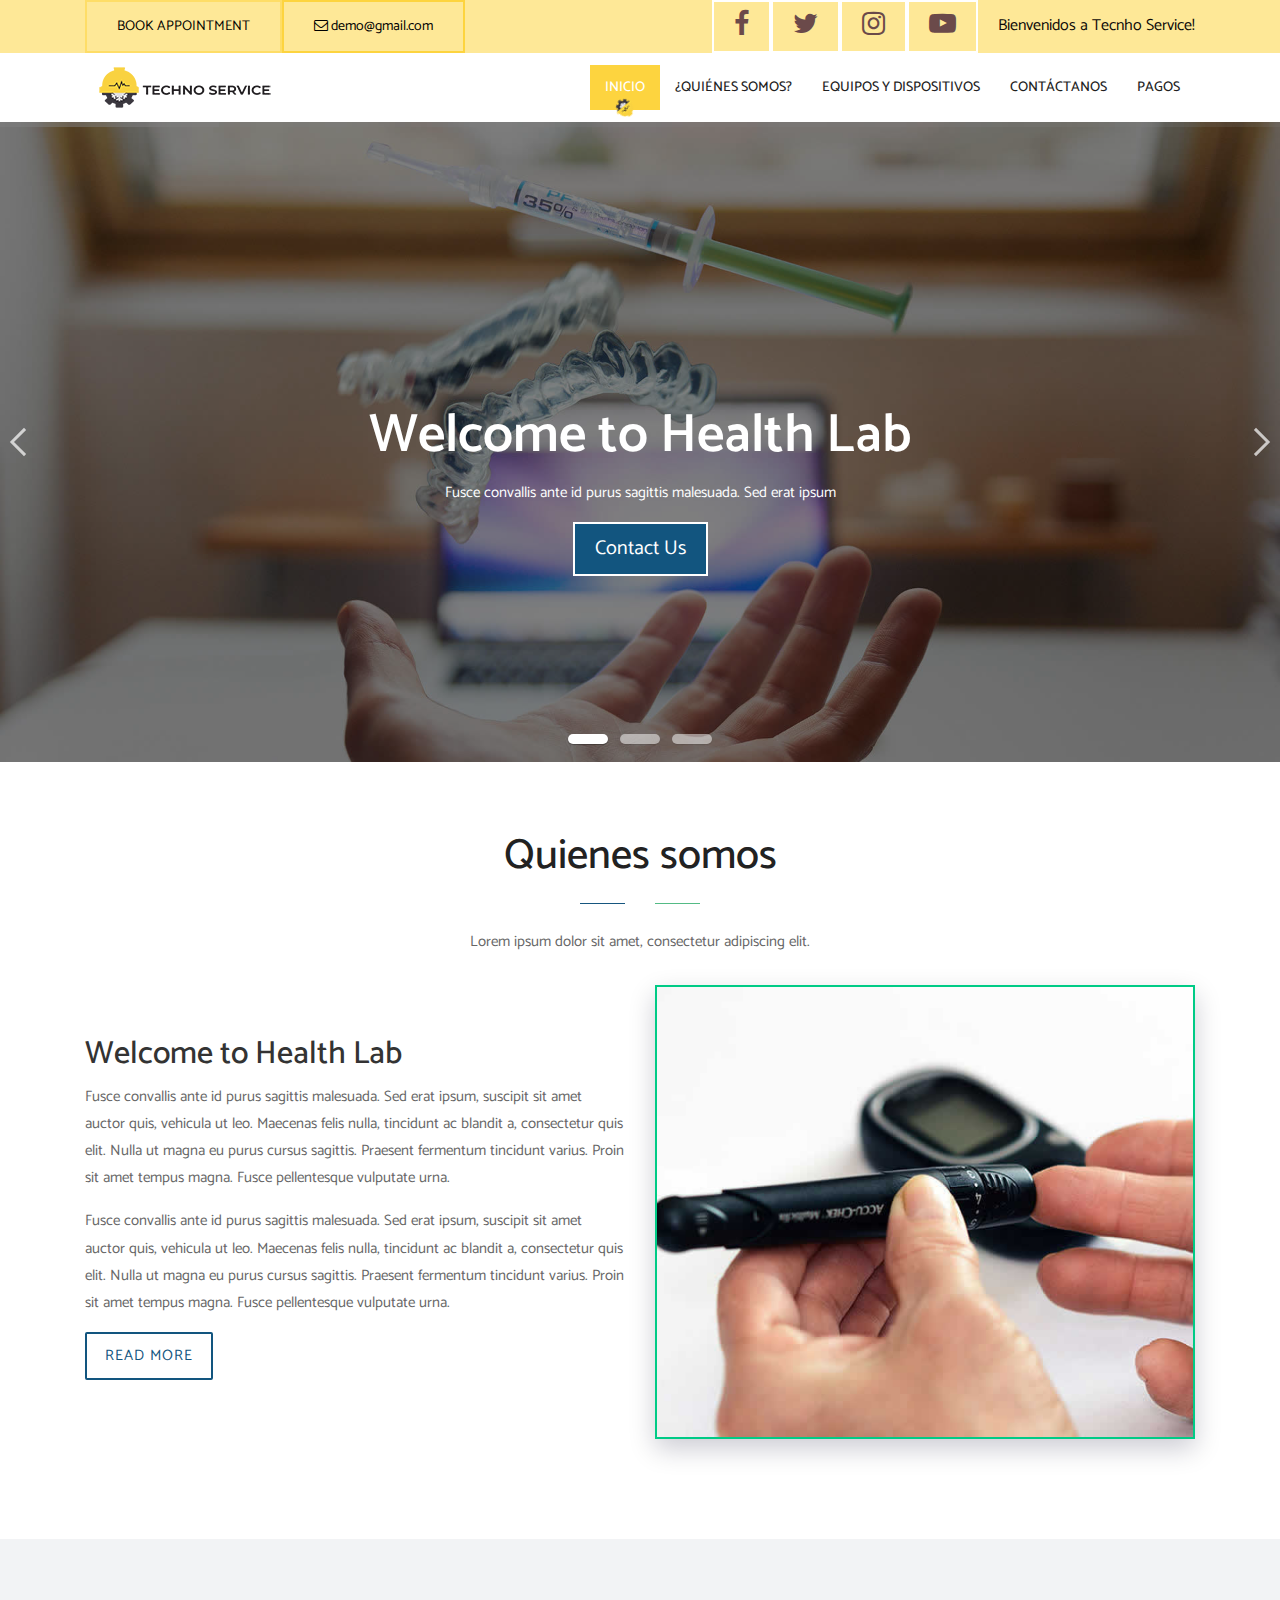
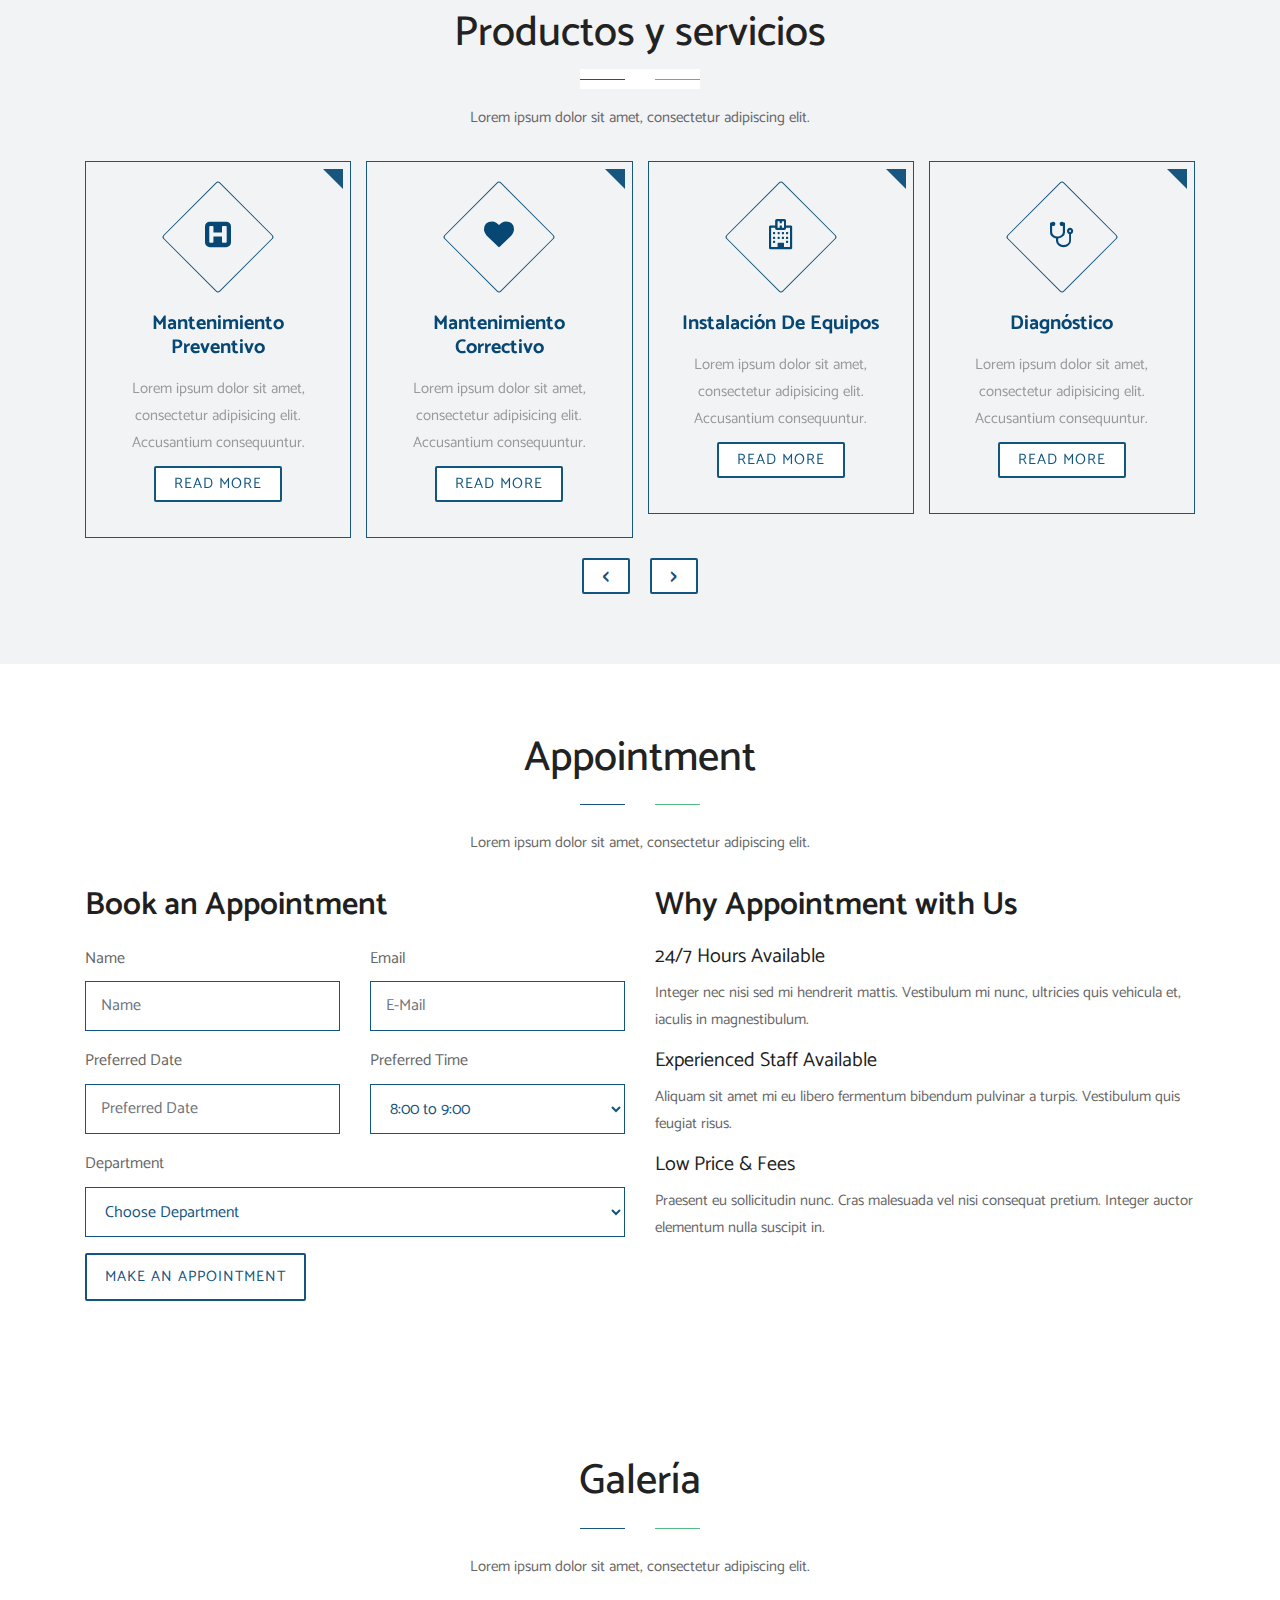
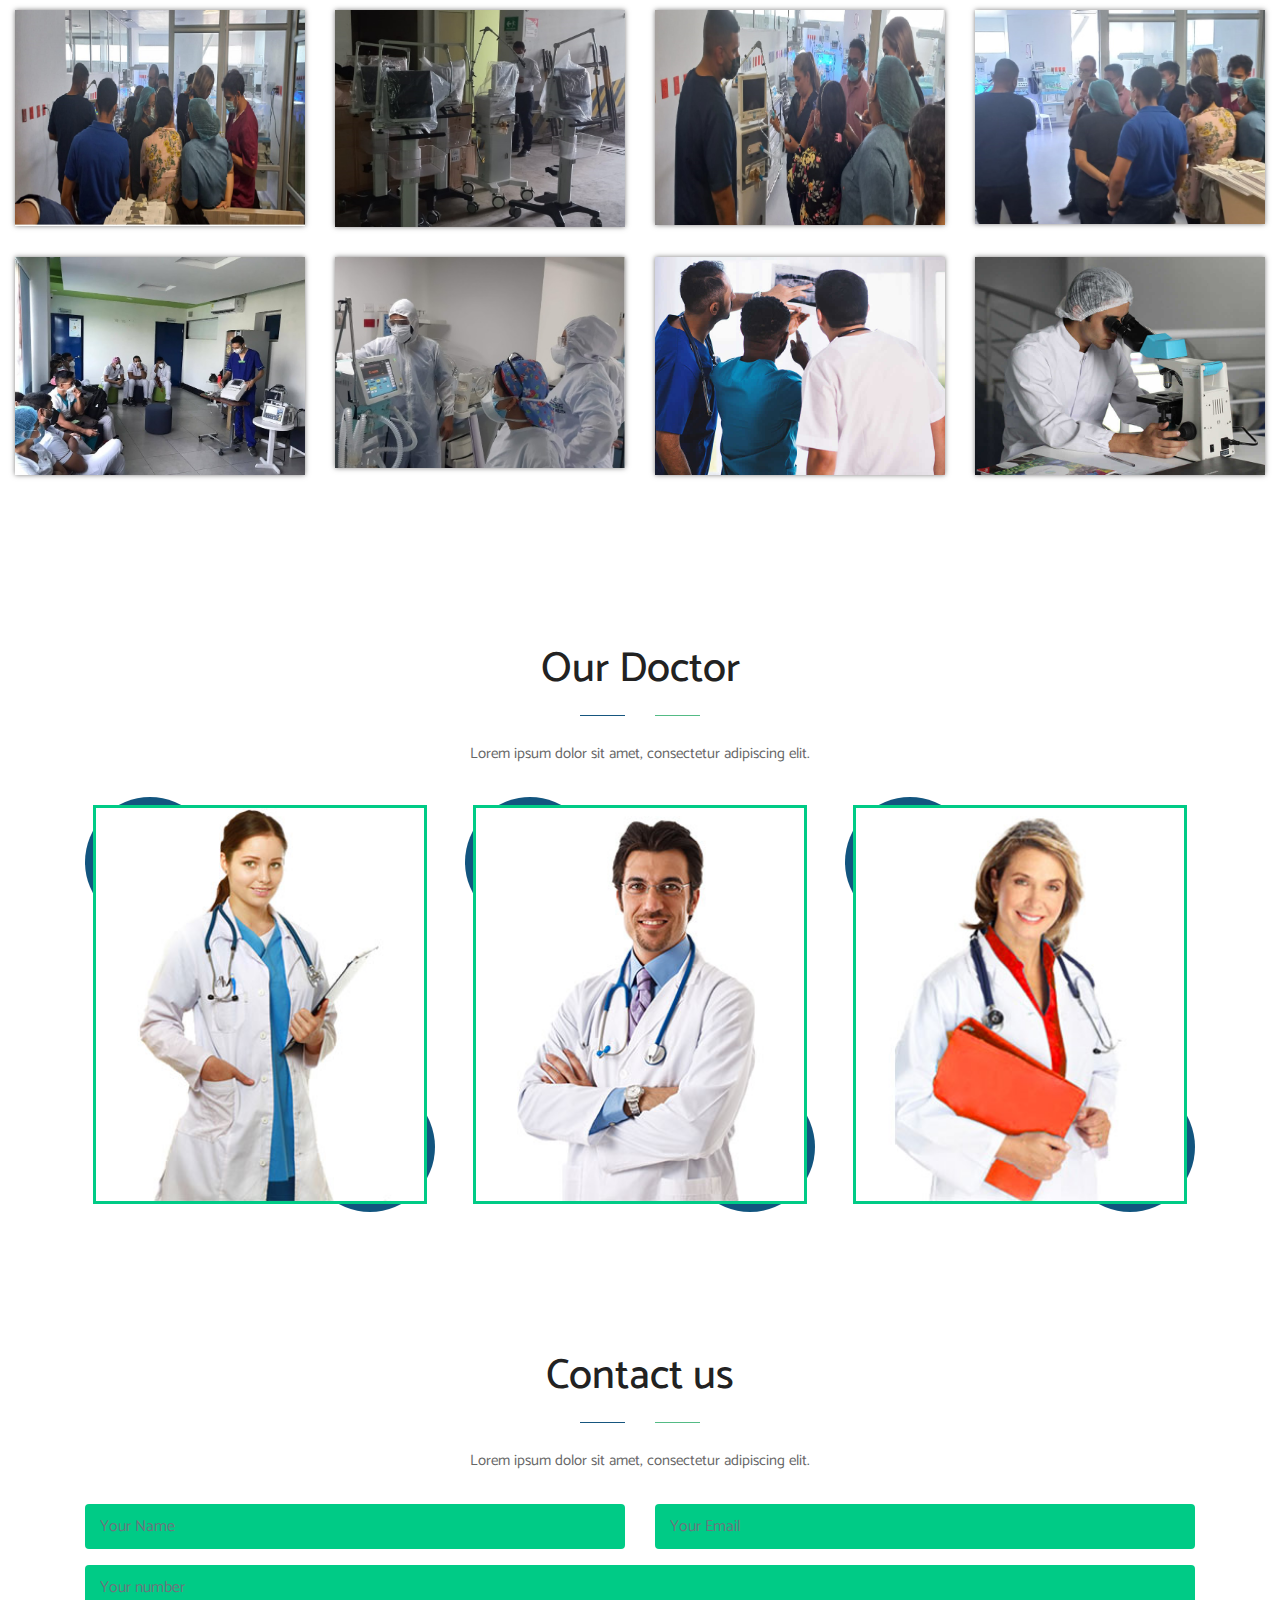
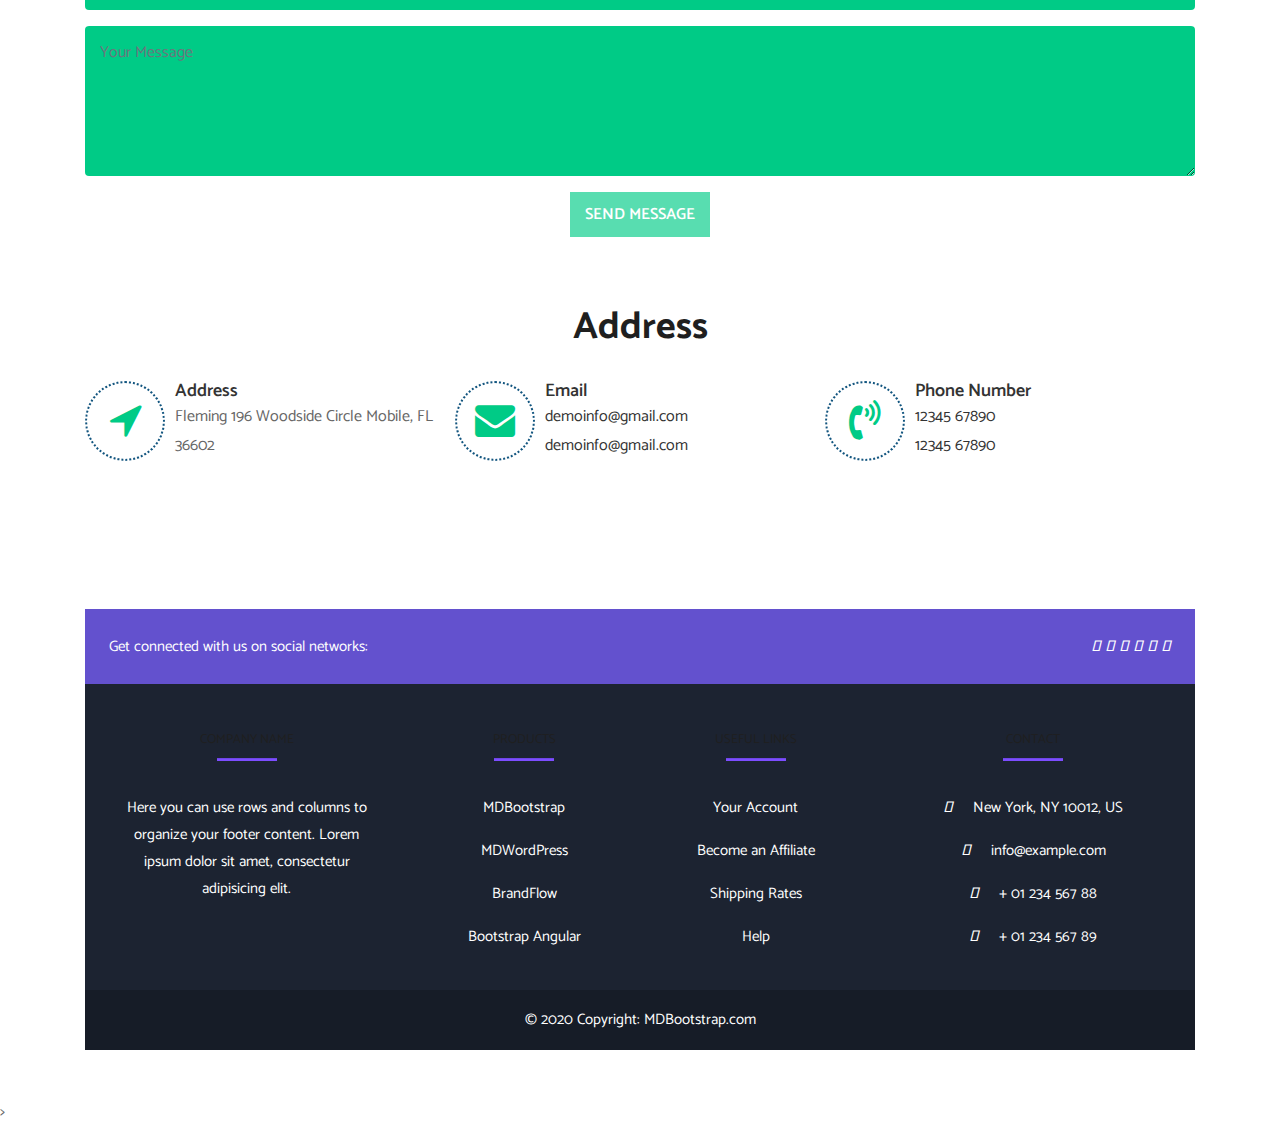
==== index.html @ dc832c83 "first commit" ====
<!DOCTYPE html>
<html lang="en"><!-- Basic -->
<head>
	<meta charset="utf-8">
    <meta http-equiv="X-UA-Compatible" content="IE=edge">   
   
    <!-- Mobile Metas -->
    <meta name="viewport" content="width=device-width, minimum-scale=1.0, maximum-scale=1.0, user-scalable=no">
 
     <!-- Site Metas -->
    <title>TECNHO SERVICE</title>  
    <meta name="keywords" content="">
    <meta name="description" content="">
    <meta name="author" content="">

    <!-- Site Icons -->
    <link rel="shortcut icon" href="images/LOGO SIN FONDO.png" type="image/x-icon">
    <link rel="apple-touch-icon" href="images/LOGO SIN FONDO.png">

    <!-- Bootstrap CSS -->
    <link rel="stylesheet" href="css/bootstrap.min.css">
    <!-- Pogo Slider CSS -->
    <link rel="stylesheet" href="css/pogo-slider.min.css">
	<!-- Site CSS -->
    <link rel="stylesheet" href="css/style.css">    
    <!-- Responsive CSS -->
    <link rel="stylesheet" href="css/responsive.css">
    <!-- Custom CSS -->
    <link rel="stylesheet" href="css/custom.css">

    <!--[if lt IE 9]>
      <script src="https://oss.maxcdn.com/libs/html5shiv/3.7.0/html5shiv.js"></script>
      <script src="https://oss.maxcdn.com/libs/respond.js/1.4.2/respond.min.js"></script>
    <![endif]-->

</head>
<body id="home" data-spy="scroll" data-target="#navbar-wd" data-offset="98">

	<!-- LOADER -->
     <!-- <div id="preloader">
		<div class="loader">
			<img src="images/preloader.gif" alt="" />
		</div>
    </div>end loader -->
    <!-- END LOADER -->
	
	<!-- Start top bar -->
	<div class="main-top">
		<div class="container">
			<div class="row">
				<div class="col-lg-6">
					<div class="left-top">
						<a class="new-btn-d br-2" href="#"><span>Book Appointment</span></a>
						<div class="mail-b"><a href="#"><i class="fa fa-envelope-o" aria-hidden="true"></i> demo@gmail.com</a></div>
					</div>
				</div>
				<div class="col-lg-6">
					<div class="wel-nots">
						<p>Bienvenidos a Tecnho Service!</p>
					</div>
					<div class="right-top">
						<ul>
							<li><a href="#"><i class="fa fa-facebook" aria-hidden="true"></i></a></li>
							<li><a href="#"><i class="fa fa-twitter" aria-hidden="true"></i></a></li>
							<li><a href="#"><i class="fa fa-instagram" aria-hidden="true"></i></a></li>
							<li><a href="#"><i class="fa fa-youtube-play" aria-hidden="true"></i></a></li>
						</ul>
					</div>
				</div>
			</div>
		</div>
	</div>
	<!-- End top bar -->
	
	<!-- Start header -->
	<header class="top-header">
		<nav class="navbar header-nav navbar-expand-lg">
            <div class="container">
				<a class="navbar-brand" href="index.html"><img src="images/logo.png" alt="image"></a>
				<button class="navbar-toggler" type="button" data-toggle="collapse" data-target="#navbar-wd" aria-controls="navbar-wd" aria-expanded="false" aria-label="Toggle navigation">
					<span></span>
					<span></span>
					<span></span>
				</button>
                <div class="collapse navbar-collapse justify-content-end" id="navbar-wd">
                    <ul class="navbar-nav">
                        <li><a class="nav-link active" href="#home">Inicio</a></li>
                        <li><a class="nav-link" href="#about">¿Quiénes somos?</a></li>
                        <li><a class="nav-link" href="Productos.html">Equipos y dispositivos</a></li>
						<li><a class="nav-link" href="#appointment">Contáctanos</a></li>
                        <li><a class="nav-link" href="#gallery">Pagos</a></li>
                    </ul>
                </div>
            </div>
        </nav>
	</header>
	<!-- End header -->
	
	<!-- Start Banner -->
	<div class="ulockd-home-slider">
		<div class="container-fluid">
			<div class="row">
				<div class="pogoSlider" id="js-main-slider">
					<div class="pogoSlider-slide" data-transition="fade" data-duration="1500" style="background-image:url(images/slider-01.jpg);">
						<div class="lbox-caption pogoSlider-slide-element">
							<div class="lbox-details">
								<h1>Welcome to Health Lab</h1>
								<p>Fusce convallis ante id purus sagittis malesuada. Sed erat ipsum </p>
								<a href="#" class="btn">Contact Us</a>
							</div>
						</div>
					</div>
					<div class="pogoSlider-slide" data-transition="fade" data-duration="1500" style="background-image:url(images/slider-02.jpg);">
						<div class="lbox-caption pogoSlider-slide-element">
							<div class="lbox-details">
								<h1>We are Expert in The Field of Health Lab</h1>
								<p>Fusce convallis ante id purus sagittis malesuada. Sed erat ipsum</p>
								<a href="#appointment" class="btn">Appointment</a>
							</div>
						</div>
					</div>
					<div class="pogoSlider-slide" data-transition="fade" data-duration="1500" style="background-image:url(images/slider-03.jpg);">
						<div class="lbox-caption pogoSlider-slide-element">
							<div class="lbox-details">
								<h1>Welcome to Health Lab</h1>
								<p>Fusce convallis ante id purus sagittis malesuada. Sed erat ipsum </p>
								<a href="#" class="btn">Contact Us</a>
							</div>
						</div>
						
					</div>
				</div><!-- .pogoSlider -->
			</div>
		</div>
	</div>
	<!-- End Banner -->
	
	<!-- Start About us -->
	<div id="about" class="about-box">
		<div class="about-a1">
			<div class="container">
				<div class="row">
					<div class="col-lg-12">
						<div class="title-box">
							<h2>Quienes somos</h2>
							<p>Lorem ipsum dolor sit amet, consectetur adipiscing elit. </p>
						</div>
					</div>
				</div>
				<div class="row">
					<div class="col-lg-12 col-md-12 col-sm-12">
						<div class="row align-items-center about-main-info">
							<div class="col-lg-6 col-md-6 col-sm-12">
								<h2> Welcome to Health Lab </h2>
								<p>Fusce convallis ante id purus sagittis malesuada. Sed erat ipsum, suscipit sit amet auctor quis, vehicula ut leo. Maecenas felis nulla, tincidunt ac blandit a, consectetur quis elit. Nulla ut magna eu purus cursus sagittis. Praesent fermentum tincidunt varius. Proin sit amet tempus magna. Fusce pellentesque vulputate urna. </p>
								<p>Fusce convallis ante id purus sagittis malesuada. Sed erat ipsum, suscipit sit amet auctor quis, vehicula ut leo. Maecenas felis nulla, tincidunt ac blandit a, consectetur quis elit. Nulla ut magna eu purus cursus sagittis. Praesent fermentum tincidunt varius. Proin sit amet tempus magna. Fusce pellentesque vulputate urna. </p>
								<a href="#" class="new-btn-d br-2">Read More</a>
							</div>
							<div class="col-lg-6 col-md-6 col-sm-12">
								<div class="about-m">
									<ul id="banner">
										<li>
											<img src="images/about-img-01.jpg" alt="">
										</li>
										<li>
											<img src="images/about-img-02.jpg" alt="">
										</li>
										<li>
											<img src="images/about-img-03.jpg" alt="">
										</li>
									</ul>
								</div>
							</div>
						</div>
					</div>
				</div>
			</div>
		</div>
	</div>
	<!-- End About us -->
	
	<!-- Start Services -->
	<div id="services" class="services-box">
		<div class="container">
			<div class="row">
				<div class="col-lg-12">
					<div class="title-box">
						<h2>Productos y servicios</h2>
						<p>Lorem ipsum dolor sit amet, consectetur adipiscing elit. </p>
					</div>
				</div>
			</div>
			
			<div class="row">
				<div class="col-lg-12">
					<div class="owl-carousel owl-theme">
						<div class="item">
							<div class="serviceBox">
								<div class="service-icon"><i class="fa fa-h-square" aria-hidden="true"></i></div>
								<h3 class="title">Mantenimiento preventivo</h3>
								<p class="description">
									Lorem ipsum dolor sit amet, consectetur adipisicing elit. Accusantium consequuntur.
								</p>
								<a href="#" class="new-btn-d br-2">Read More</a>
							</div>
						</div>
						<div class="item">
							<div class="serviceBox">
								<div class="service-icon"><i class="fa fa-heart" aria-hidden="true"></i></div>
								<h3 class="title">Mantenimiento correctivo</h3>
								<p class="description">
									Lorem ipsum dolor sit amet, consectetur adipisicing elit. Accusantium consequuntur.
								</p>
								<a href="#" class="new-btn-d br-2">Read More</a>
							</div>
						</div>
						<div class="item">
							<div class="serviceBox">
								<div class="service-icon"><i class="fa fa-hospital-o" aria-hidden="true"></i></div>
								<h3 class="title">Instalación de equipos</h3>
								<p class="description">
									Lorem ipsum dolor sit amet, consectetur adipisicing elit. Accusantium consequuntur.
								</p>
								<a href="#" class="new-btn-d br-2">Read More</a>
							</div>
						</div>
						<div class="item">
							<div class="serviceBox">
								<div class="service-icon"><i class="fa fa-stethoscope" aria-hidden="true"></i></div>
								<h3 class="title">Diagnóstico</h3>
								<p class="description">
									Lorem ipsum dolor sit amet, consectetur adipisicing elit. Accusantium consequuntur.
								</p>
								<a href="#" class="new-btn-d br-2">Read More</a>
							</div>
						</div>
						<div class="item">
							<div class="serviceBox">
								<div class="service-icon"><i class="fa fa-wheelchair" aria-hidden="true"></i></div>
								<h3 class="title">Capacitación</h3>
								<p class="description">
									Lorem ipsum dolor sit amet, consectetur adipisicing elit. Accusantium consequuntur.
								</p>
								<a href="#" class="new-btn-d br-2">Read More</a>
							</div>
						</div>
						<div class="item">
							<div class="serviceBox">
								<div class="service-icon"><i class="fa fa-plus-square" aria-hidden="true"></i></div>
								<h3 class="title">Asesorías</h3>
								<p class="description">
									Lorem ipsum dolor sit amet, consectetur adipisicing elit. Accusantium consequuntur.
								</p>
								<a href="#" class="new-btn-d br-2">Read More</a>
							</div>
						</div>
						<div class="item"> 
							<div class="serviceBox">
								<div class="service-icon"><i class="fa fa-medkit" aria-hidden="true"></i></div>
								<h3 class="title">Comercialización de equipos</h3>
								<p class="description">
									Lorem ipsum dolor sit amet, consectetur adipisicing elit. Accusantium consequuntur.
								</p>
								<a href="#" class="new-btn-d br-2">Read More</a>
							</div>
						</div>
						<div class="item">
							<div class="serviceBox">
								<div class="service-icon"><i class="fa fa-user-md" aria-hidden="true"></i></div>
								<h3 class="title">Suministro de combustible</h3>
								<p class="description">
									Lorem ipsum dolor sit amet, consectetur adipisicing elit. Accusantium consequuntur.
								</p>
								<a href="#" class="new-btn-d br-2">Read More</a>
							</div>
						</div>
						<div class="item">
							<div class="serviceBox">
								<div class="service-icon"><i class="fa fa-ambulance" aria-hidden="true"></i></div>
								<h3 class="title">Asesoría comercial</h3>
								<p class="description">
									Lorem ipsum dolor sit amet, consectetur adipisicing elit. Accusantium consequuntur.
								</p>
								<a href="#" class="new-btn-d br-2">Read More</a>
							</div>
						</div>
					</div>
				</div>
			</div>			
		</div>
	</div>
	<!-- End Services -->
	
	<!-- Start Appointment -->
	<div id="appointment" class="appointment-main">
		<div class="container">
			<div class="row">
				<div class="col-lg-12">
					<div class="title-box">
						<h2>Appointment</h2>
						<p>Lorem ipsum dolor sit amet, consectetur adipiscing elit. </p>
					</div>
				</div>
			</div>
			<div class="row">
				<div class="col-lg-6 col-md-6">
					<div class="well-block">
                        <div class="well-title">
                            <h2>Book an Appointment</h2>
                        </div>
                        <form>
                            <!-- Form start -->
                            <div class="row">
                                <div class="col-md-6">
                                    <div class="form-group">
                                        <label class="control-label" for="name">Name</label>
                                        <input id="name" name="name" type="text" placeholder="Name" class="form-control input-md">
                                    </div>
                                </div>
                                <!-- Text input-->
                                <div class="col-md-6">
                                    <div class="form-group">
                                        <label class="control-label" for="email">Email</label>
                                        <input id="email" name="email" type="text" placeholder="E-Mail" class="form-control input-md">
                                    </div>
                                </div>
                                <!-- Text input-->
                                <div class="col-md-6">
                                    <div class="form-group">
                                        <label class="control-label" for="date">Preferred Date</label>
                                        <input id="date" name="date" type="text" placeholder="Preferred Date" class="form-control input-md">
                                    </div>
                                </div>
                                <!-- Select Basic -->
                                <div class="col-md-6">
                                    <div class="form-group">
                                        <label class="control-label" for="time">Preferred Time</label>
                                        <select id="time" name="time" class="form-control">
                                            <option value="8:00 to 9:00">8:00 to 9:00</option>
                                            <option value="9:00 to 10:00">9:00 to 10:00</option>
                                            <option value="10:00 to 1:00">10:00 to 1:00</option>
                                        </select>
                                    </div>
                                </div>
                                <!-- Select Basic -->
                                <div class="col-md-12">
                                    <div class="form-group">
                                        <label class="control-label" for="appointmentfor">Department</label>
                                        <select id="appointmentfor" name="appointmentfor" class="form-control">
                                            <option value="Choose Department">Choose Department</option>
											<option value="Gynacology">Gynacology</option>
											<option value="Dermatologist">Dermatologist</option>
											<option value="Orthology">Orthology</option>
											<option value="Anesthesiology">Anesthesiology</option>
											<option value="Ayurvedic">Ayurvedic</option>
                                        </select>
                                    </div>
                                </div>
                                <!-- Button -->
                                <div class="col-md-12">
                                    <div class="form-group">
                                        <button id="singlebutton" name="singlebutton" class="new-btn-d br-2">Make An Appointment</button>
                                    </div>
                                </div>
                            </div>
                        </form>
                        <!-- form end -->
                    </div>
				</div>
				<div class="col-lg-6 col-md-6">
					<div class="well-block">
                        <div class="well-title">
                            <h2>Why Appointment with Us</h2>
                        </div>
                        <div class="feature-block">
                            <div class="feature feature-blurb-text">
                                <h4 class="feature-title">24/7 Hours Available</h4>
                                <div class="feature-content">
                                    <p>Integer nec nisi sed mi hendrerit mattis. Vestibulum mi nunc, ultricies quis vehicula et, iaculis in magnestibulum.</p>
                                </div>
                            </div>
                            <div class="feature feature-blurb-text">
                                <h4 class="feature-title">Experienced Staff Available</h4>
                                <div class="feature-content">
                                    <p>Aliquam sit amet mi eu libero fermentum bibendum pulvinar a turpis. Vestibulum quis feugiat risus. </p>
                                </div>
                            </div>
                            <div class="feature feature-blurb-text">
                                <h4 class="feature-title">Low Price & Fees</h4>
                                <div class="feature-content">
                                    <p>Praesent eu sollicitudin nunc. Cras malesuada vel nisi consequat pretium. Integer auctor elementum nulla suscipit in.</p>
                                </div>
                            </div>
                        </div>
                    </div>
				</div>
			</div>
		</div>
	</div>
	<!-- End Appointment -->
	
	<!-- Start Gallery -->
	<div id="gallery" class="gallery-box">
		<div class="container-fluid">
			<div class="row">
				<div class="col-lg-12">
					<div class="title-box">
						<h2>Galería</h2>
						<p>Lorem ipsum dolor sit amet, consectetur adipiscing elit. </p>
					</div>
				</div>
			</div>
			
			<div class="popup-gallery row clearfix">
				<div class="col-md-3 col-sm-6">
					<div class="box-gallery">
						<img src="images/gallery-01.jpeg" alt="">
						<div class="box-content">	
							<h3 class="title">Lorem ipsum dolor</h3>
							<ul class="icon">
								<li><a href="images/gallery-01.jpeg"><i class="fa fa-picture-o" aria-hidden="true"></i></a></li>								
							</ul>
						</div>
					</div>
				</div>
				<div class="col-md-3 col-sm-6">
					<div class="box-gallery">
						<img src="images/gallery-02.jpeg" alt="">
						<div class="box-content">
							<h3 class="title">Lorem ipsum dolor</h3>
							<ul class="icon">
								<li><a href="images/gallery-02.jpeg"><i class="fa fa-picture-o" aria-hidden="true"></i></a></li>								
							</ul>
						</div>
					</div>
				</div>
				<div class="col-md-3 col-sm-6">					
					<div class="box-gallery">
						<img src="images/gallery-03.jpeg" alt="">
						<div class="box-content">							
							<ul class="icon">
								<li><a href="images/gallery-03.jpeg"><i class="fa fa-picture-o" aria-hidden="true"></i></a></li>								
							</ul>
						</div>
					</div>
				</div>
				<div class="col-md-3 col-sm-6">
					<div class="box-gallery">
						<img src="images/gallery-04.jpeg" alt="">
						<div class="box-content">	
							<h3 class="title">Lorem ipsum dolor</h3>
							<ul class="icon">
								<li><a href="images/gallery-04.jpeg"><i class="fa fa-picture-o" aria-hidden="true"></i></a></li>								
							</ul>
						</div>
					</div>
				</div>
				<div class="col-md-3 col-sm-6">
					<div class="box-gallery">
						<img src="images/gallery-05.jpeg" alt="">
						<div class="box-content">							
							<h3 class="title">Lorem ipsum dolor</h3>
							<ul class="icon">
								<li><a href="images/gallery-05.jpeg"><i class="fa fa-picture-o" aria-hidden="true"></i></a></li>								
							</ul>
						</div>
					</div>
				</div>
				<div class="col-md-3 col-sm-6">					
					<div class="box-gallery">
						<img src="images/gallery-06.jpeg" alt="">
						<div class="box-content">
							<h3 class="title">Lorem ipsum dolor</h3>
							<ul class="icon">
								<li><a href="images/gallery-06.jpeg"><i class="fa fa-picture-o" aria-hidden="true"></i></a></li>								
							</ul>
						</div>
					</div>
				</div>
				<div class="col-md-3 col-sm-6">
					<div class="box-gallery">
						<img src="images/gallery-07.jpg" alt="">
						<div class="box-content">
							<h3 class="title">Lorem ipsum dolor</h3>
							<ul class="icon">
								<li><a href="images/gallery-07.jpg"><i class="fa fa-picture-o" aria-hidden="true"></i></a></li>								
							</ul>
						</div>
					</div>
				</div>
				<div class="col-md-3 col-sm-6">
					<div class="box-gallery">
						<img src="images/gallery-08.jpg" alt="">
						<div class="box-content">		
							<h3 class="title">Lorem ipsum dolor</h3>
							<ul class="icon">
								<li><a href="images/gallery-08.jpg"><i class="fa fa-picture-o" aria-hidden="true"></i></a></li>								
							</ul>
						</div>
					</div>
				</div>
			</div>
		</div>
	</div>
	<!-- End Gallery -->
	
	<!-- Start Team -->
	<div id="team" class="team-box">
		<div class="container">
			<div class="row">
				<div class="col-lg-12">
					<div class="title-box">
						<h2>Our Doctor</h2>
						<p>Lorem ipsum dolor sit amet, consectetur adipiscing elit. </p>
					</div>
				</div>
			</div>
			
			<div class="row">
                <div class="col-md-4 col-sm-6">
                    <div class="our-team">
                        <div class="pic">
                            <img src="images/img-1.jpg" alt="">
                        </div>
                        <div class="team-content">
                            <h3 class="title">Williamson</h3>
                            <span class="post">web developer</span>
                            <ul class="social">
                                <li><a href="#"><i class="fa fa-facebook" aria-hidden="true"></i></a></li>
                                <li><a href="#"><i class="fa fa-twitter" aria-hidden="true"></i></a></li>
                                <li><a href="#"><i class="fa fa-google-plus" aria-hidden="true"></i></a></li>
                                <li><a href="#"><i class="fa fa-youtube-play" aria-hidden="true"></i></a></li>
                            </ul>
                        </div>
                    </div>
                </div>

                <div class="col-md-4 col-sm-6">
                    <div class="our-team">
                        <div class="pic">
                            <img src="images/img-2.jpg" alt="">
                        </div>
                        <div class="team-content">
                            <h3 class="title">kristina</h3>
                            <span class="post">Web Designer</span>
                            <ul class="social">
                                <li><a href="#"><i class="fa fa-facebook" aria-hidden="true"></i></a></li>
                                <li><a href="#"><i class="fa fa-twitter" aria-hidden="true"></i></a></li>
                                <li><a href="#"><i class="fa fa-google-plus" aria-hidden="true"></i></a></li>
                                <li><a href="#"><i class="fa fa-youtube-play" aria-hidden="true"></i></a></li>
                            </ul>
                        </div>
                    </div>
                </div>

                <div class="col-md-4 col-sm-6">
                    <div class="our-team">
                        <div class="pic">
                            <img src="images/img-3.jpg" alt="">
                        </div>
                        <div class="team-content">
                            <h3 class="title">Steve Thomas</h3>
                            <span class="post">web developer</span>
                            <ul class="social">
                                <li><a href="#"><i class="fa fa-facebook" aria-hidden="true"></i></a></li>
                                <li><a href="#"><i class="fa fa-twitter" aria-hidden="true"></i></a></li>
                                <li><a href="#"><i class="fa fa-google-plus" aria-hidden="true"></i></a></li>
                                <li><a href="#"><i class="fa fa-youtube-play" aria-hidden="true"></i></a></li>
                            </ul>
                        </div>
                    </div>
                </div>
            </div>
			
		</div>
	</div>
	
	<!-- End Team -->

	
	<!-- Start Contact -->
	<div id="contact" class="contact-box">
		<div class="container">
			<div class="row">
				<div class="col-lg-12">
					<div class="title-box">
						<h2>Contact us</h2>
						<p>Lorem ipsum dolor sit amet, consectetur adipiscing elit. </p>
					</div>
				</div>
			</div>
			<div class="row">
				
				<div class="col-lg-12 col-xs-12">
				  <div class="contact-block">
					<form id="contactForm">
					  <div class="row">
						<div class="col-md-6">
							<div class="form-group">
								<input type="text" class="form-control" id="name" name="name" placeholder="Your Name" required data-error="Please enter your name">
								<div class="help-block with-errors"></div>
							</div>                                 
						</div>
						<div class="col-md-6">
							<div class="form-group">
								<input type="text" placeholder="Your Email" id="email" class="form-control" name="name" required data-error="Please enter your email">
								<div class="help-block with-errors"></div>
							</div> 
						</div>
						<div class="col-md-12">
							<div class="form-group">
								<input type="text" placeholder="Your number" id="number" class="form-control" name="number" required data-error="Please enter your number">
								<div class="help-block with-errors"></div>
							</div> 
						</div>
						<div class="col-md-12">
							<div class="form-group"> 
								<textarea class="form-control" id="message" placeholder="Your Message" rows="8" data-error="Write your message" required></textarea>
								<div class="help-block with-errors"></div>
							</div>
							<div class="submit-button text-center">
								<button class="btn btn-common" id="submit" type="submit">Send Message</button>
								<div id="msgSubmit" class="h3 text-center hidden"></div> 
								<div class="clearfix"></div> 
							</div>
						</div>
					  </div>            
					</form>
				  </div>
				</div>
				
				
				<div class="col-lg-12 col-xs-12">
					<div class="left-contact">
						<h2>Address</h2>
						<div class="media cont-line">
							<div class="media-left icon-b">
								<i class="fa fa-location-arrow" aria-hidden="true"></i>
							</div>
							<div class="media-body dit-right">
								<h4>Address</h4>
								<p>Fleming 196 Woodside Circle Mobile, FL 36602</p>
							</div>
						</div>
						<div class="media cont-line">
							<div class="media-left icon-b">
								<i class="fa fa-envelope" aria-hidden="true"></i>
							</div>
							<div class="media-body dit-right">
								<h4>Email</h4>
								<a href="#">demoinfo@gmail.com</a><br>
								<a href="#">demoinfo@gmail.com</a>
							</div>
						</div>
						<div class="media cont-line">
							<div class="media-left icon-b">
								<i class="fa fa-volume-control-phone" aria-hidden="true"></i>
							</div>
							<div class="media-body dit-right">
								<h4>Phone Number</h4>
								<a href="#">12345 67890</a><br>
								<a href="#">12345 67890</a>
							</div>
						</div>
					</div>
				</div>
				
				
			</div>
		</div>
	</div>
	<!-- End Contact -->
	
	
	<!-- Start Footer -->
	<div class="footer container my-5">

		<!-- Footer -->
		<footer
				class=" text-center text-lg-start text-white"
				style="background-color: #1c2331"
				>
		  <!-- Section: Social media -->
		  <section
				   class="d-flex justify-content-between p-4"
				   style="background-color: #6351ce"
				   >
			<!-- Left -->
			<div class="me-5">
			  <span>Get connected with us on social networks:</span>
			</div>
			<!-- Left -->
	  
			<!-- Right -->
			<div>
			  <a href="" class="text-white me-4">
				<i class="fab fa-facebook-f"></i>
			  </a>
			  <a href="" class="text-white me-4">
				<i class="fab fa-twitter"></i>
			  </a>
			  <a href="" class="text-white me-4">
				<i class="fab fa-google"></i>
			  </a>
			  <a href="" class="text-white me-4">
				<i class="fab fa-instagram"></i>
			  </a>
			  <a href="" class="text-white me-4">
				<i class="fab fa-linkedin"></i>
			  </a>
			  <a href="" class="text-white me-4">
				<i class="fab fa-github"></i>
			  </a>
			</div>
			<!-- Right -->
		  </section>
		  <!-- Section: Social media -->
	  
		  <!-- Section: Links  -->
		  <section class="">
			<div class="container text-center text-md-start mt-5">
			  <!-- Grid row -->
			  <div class="row mt-3">
				<!-- Grid column -->
				<div class="col-md-3 col-lg-4 col-xl-3 mx-auto mb-4">
				  <!-- Content -->
				  <h6 class="text-uppercase fw-bold">Company name</h6>
				  <hr
					  class="mb-4 mt-0 d-inline-block mx-auto"
					  style="width: 60px; background-color: #7c4dff; height: 2px"
					  />
				  <p>
					Here you can use rows and columns to organize your footer
					content. Lorem ipsum dolor sit amet, consectetur adipisicing
					elit.
				  </p>
				</div>
				<!-- Grid column -->
	  
				<!-- Grid column -->
				<div class="col-md-2 col-lg-2 col-xl-2 mx-auto mb-4">
				  <!-- Links -->
				  <h6 class="text-uppercase fw-bold">Products</h6>
				  <hr
					  class="mb-4 mt-0 d-inline-block mx-auto"
					  style="width: 60px; background-color: #7c4dff; height: 2px"
					  />
				  <p>
					<a href="#!" class="text-white">MDBootstrap</a>
				  </p>
				  <p>
					<a href="#!" class="text-white">MDWordPress</a>
				  </p>
				  <p>
					<a href="#!" class="text-white">BrandFlow</a>
				  </p>
				  <p>
					<a href="#!" class="text-white">Bootstrap Angular</a>
				  </p>
				</div>
				<!-- Grid column -->
	  
				<!-- Grid column -->
				<div class="col-md-3 col-lg-2 col-xl-2 mx-auto mb-4">
				  <!-- Links -->
				  <h6 class="text-uppercase fw-bold">Useful links</h6>
				  <hr
					  class="mb-4 mt-0 d-inline-block mx-auto"
					  style="width: 60px; background-color: #7c4dff; height: 2px"
					  />
				  <p>
					<a href="#!" class="text-white">Your Account</a>
				  </p>
				  <p>
					<a href="#!" class="text-white">Become an Affiliate</a>
				  </p>
				  <p>
					<a href="#!" class="text-white">Shipping Rates</a>
				  </p>
				  <p>
					<a href="#!" class="text-white">Help</a>
				  </p>
				</div>
				<!-- Grid column -->
	  
				<!-- Grid column -->
				<div class="col-md-4 col-lg-3 col-xl-3 mx-auto mb-md-0 mb-4">
				  <!-- Links -->
				  <h6 class="text-uppercase fw-bold">Contact</h6>
				  <hr
					  class="mb-4 mt-0 d-inline-block mx-auto"
					  style="width: 60px; background-color: #7c4dff; height: 2px"
					  />
				  <p><i class="fas fa-home mr-3"></i> New York, NY 10012, US</p>
				  <p><i class="fas fa-envelope mr-3"></i> info@example.com</p>
				  <p><i class="fas fa-phone mr-3"></i> + 01 234 567 88</p>
				  <p><i class="fas fa-print mr-3"></i> + 01 234 567 89</p>
				</div>
				<!-- Grid column -->
			  </div>
			  <!-- Grid row -->
			</div>
		  </section>
		  <!-- Section: Links  -->
	  
		  <!-- Copyright -->
		  <div
			   class="text-center p-3"
			   style="background-color: rgba(0, 0, 0, 0.2)"
			   >
			© 2020 Copyright:
			<a class="text-white" href="https://mdbootstrap.com/"
			   >MDBootstrap.com</a
			  >
		  </div>
		  <!-- Copyright -->
		</footer>
		<!-- Footer -->
	  
	  </div>>
	<!-- End Footer -->
	
	<a href="#" id="scroll-to-top" class="new-btn-d br-2"><i class="fa fa-angle-up"></i></a>

	<!-- ALL JS FILES -->
	<script src="js/jquery.min.js"></script>
	<script src="js/popper.min.js"></script>
	<script src="js/bootstrap.min.js"></script>
    <!-- ALL PLUGINS -->
	<script src="js/jquery.magnific-popup.min.js"></script>
    <script src="js/jquery.pogo-slider.min.js"></script> 
	<script src="js/slider-index.js"></script>
	<script src="js/smoothscroll.js"></script>
	<script src="js/TweenMax.min.js"></script>
	<script src="js/main.js"></script>
	<script src="js/owl.carousel.min.js"></script>
	<script src="js/form-validator.min.js"></script>
    <script src="js/contact-form-script.js"></script>
	<script src="js/isotope.min.js"></script>	
	<script src="js/images-loded.min.js"></script>	
    <script src="js/custom.js"></script>
</body>
</html>
---- css/pogo-slider.min.css ----
.pogoSlider-dir-btn:focus,
.pogoSlider-nav-btn:focus {
	outline: 0
}

.pogoSlider {
	width: 100%;
	height: 0;
	padding-bottom: 50% !important;
	position: relative;
	overflow: hidden
}

#column-left .pogoSlider,
#column-right .pogoSlider,
#content .pogoSlider {
	margin-bottom: 20px
}

.pogoSlider--banner .pogoSlider-slide {
	ms-filter: "progid:DXImageTransform.Microsoft.Alpha(Opacity=100)";
	filter: alpha(opacity=100);
	opacity: 1
}

.pogoSlider-slide {
	width: 100%;
	height: 100%;
	position: absolute;
	background-size: cover;
	-ms-filter: "progid:DXImageTransform.Microsoft.Alpha(Opacity=0)";
	filter: alpha(opacity=0);
	opacity: 0;
	-webkit-perspective: 1300px;
	perspective: 1300px;
	overflow: hidden
}

.pogoSlider-loading {
	position: absolute;
	top: 0;
	left: 0;
	width: 100%;
	height: 100%;
	background: #eaeaea;
	z-index: 11
}

.pogoSlider-loading-icon {
	position: absolute;
	top: 50%;
	margin-top: -18px;
	left: 50%;
	margin-left: -18px;
	width: 36px;
	height: 36px;
	background-image: url([data-uri])
}

.pogoSlider-slide-element {
	-webkit-animation-fill-mode: both;
	animation-fill-mode: both
}

.m-pogoSlider .pogoSlider-slide-element {
	position: absolute;
	margin: 0;
	box-sizing: border-box
}

.pogoSlider-progressBar {
	position: absolute;
	width: 100%;
	height: 5px;
	top: 0;
	left: 0;
	background: #fff;
	-ms-filter: "progid:DXImageTransform.Microsoft.Alpha(Opacity=20)";
	filter: alpha(opacity=20);
	background: rgba(255, 255, 255, .2);
	z-index: 6
}

.pogoSlider-progressBar-duration {
	position: absolute;
	height: 100%;
	left: 0;
	width: 0;
	background: #fff;
	-ms-filter: "progid:DXImageTransform.Microsoft.Alpha(Opacity=40)";
	filter: alpha(opacity=40);
	background: rgba(255, 255, 255, .4)
}

.pogoSlider-dir-btn {
	position: absolute;
	z-index: 10;
	background: 0 0;
	width: 20px;
	height: 20px;
	border-color: #eaeaea;
	border-color: rgba(255, 255, 255, .7);
	border-style: solid;
	-webkit-transform: rotate(45deg);
	-ms-transform: rotate(45deg);
	transform: rotate(45deg);
	cursor: pointer
}

.pogoSlider-dir-btn:hover {
	border-color: #fff
}

.pogoSlider--dirBottomLeft .pogoSlider-dir-btn--prev,
.pogoSlider--dirBottomRight .pogoSlider-dir-btn--prev,
.pogoSlider--dirCenterHorizontal .pogoSlider-dir-btn--prev,
.pogoSlider--dirTopLeft .pogoSlider-dir-btn--prev,
.pogoSlider--dirTopRight .pogoSlider-dir-btn--prev {
	border-width: 0 0 3px 3px
}

.pogoSlider--dirBottomLeft .pogoSlider-dir-btn--next,
.pogoSlider--dirBottomRight .pogoSlider-dir-btn--next,
.pogoSlider--dirCenterHorizontal .pogoSlider-dir-btn--next,
.pogoSlider--dirTopLeft .pogoSlider-dir-btn--next,
.pogoSlider--dirTopRight .pogoSlider-dir-btn--next {
	border-width: 3px 3px 0 0
}

.pogoSlider--dirCenterVertical .pogoSlider-dir-btn--next {
	border-width: 3px 0 0 3px
}

.pogoSlider--dirCenterVertical .pogoSlider-dir-btn--prev {
	border-width: 0 3px 3px 0
}

.pogoSlider--dirCenterVertical .pogoSlider-dir-btn--next,
.pogoSlider--dirTopLeft .pogoSlider-dir-btn,
.pogoSlider--dirTopRight .pogoSlider-dir-btn {
	top: 14px
}

.pogoSlider--dirBottomLeft .pogoSlider-dir-btn--prev,
.pogoSlider--dirCenterHorizontal .pogoSlider-dir-btn--prev,
.pogoSlider--dirTopLeft .pogoSlider-dir-btn--prev {
	left: 14px
}

.pogoSlider--dirBottomLeft .pogoSlider-dir-btn--next,
.pogoSlider--dirTopLeft .pogoSlider-dir-btn--next {
	left: 50px
}

.pogoSlider--dirBottomRight .pogoSlider-dir-btn--prev,
.pogoSlider--dirTopRight .pogoSlider-dir-btn--prev {
	right: 50px
}

.pogoSlider--dirBottomRight .pogoSlider-dir-btn--next,
.pogoSlider--dirCenterHorizontal .pogoSlider-dir-btn--next,
.pogoSlider--dirTopRight .pogoSlider-dir-btn--next {
	right: 14px
}

.pogoSlider--dirBottomLeft .pogoSlider-dir-btn,
.pogoSlider--dirBottomRight .pogoSlider-dir-btn,
.pogoSlider--dirCenterVertical .pogoSlider-dir-btn--prev {
	bottom: 14px
}

.pogoSlider--dirCenterVertical .pogoSlider-dir-btn {
	left: 50%;
	margin-left: -10px
}

.pogoSlider--dirCenterHorizontal .pogoSlider-dir-btn {
	top: 50%;
	margin-top: -10px
}

.pogoSlider-nav {
	position: absolute;
	padding: 0;
	margin: 0;
	z-index: 10
}

.pogoSlider--navBottom .pogoSlider-nav,
.pogoSlider--navTop .pogoSlider-nav {
	left: 50%;
	-webkit-transform: translateX(-50%);
	-ms-transform: translateX(-50%);
	transform: translateX(-50%)
}

.pogoSlider--navTop .pogoSlider-nav {
	top: 10px
}

.pogoSlider--navBottom .pogoSlider-nav {
	bottom: 10px
}

.pogoSlider--navBottom .pogoSlider-nav li,
.pogoSlider--navTop .pogoSlider-nav li {
	display: inline;
	margin: 0 6px
}

.pogoSlider--navLeft .pogoSlider-nav,
.pogoSlider--navRight .pogoSlider-nav {
	top: 50%;
	-webkit-transform: translateY(-50%);
	-ms-transform: translateY(-50%);
	transform: translateY(-50%)
}

.pogoSlider--navLeft .pogoSlider-nav {
	left: 10px
}

.pogoSlider--navRight .pogoSlider-nav {
	right: 10px
}

.pogoSlider--navLeft .pogoSlider-nav li,
.pogoSlider--navRight .pogoSlider-nav li {
	display: block;
	margin: 6px 0
}

.pogoSlider-nav-btn {
	background: #ccc;
	background: rgba(255, 255, 255, .5);
	border: none;
	border-radius: 10px;
	width: 40px;
	height: 10px;
	box-shadow: 0 1px 1px rgba(0, 0, 0, .1);
	cursor: pointer
}

.pogoSlider-nav-btn--selected {
	background: #fff;
	box-shadow: 0 1px 1px rgba(0, 0, 0, .3)
}

.pogoSlider-slide-slice {
	overflow: hidden;
	position: absolute;
	background-size: cover
}

.pogoSlider-slide-slice-inner {
	position: absolute;
	overflow: hidden
}

.pogoSlider-animation-slideDownIn {
	-webkit-animation-name: slideDownIn;
	animation-name: slideDownIn
}

@-webkit-keyframes slideDownIn {
	0% {
		-webkit-transform: translateY(-50px);
		transform: translateY(-50px);
		opacity: 0
	}
	100% {
		-webkit-transform: translateY(0);
		transform: translateY(0);
		opacity: 1
	}
}

@keyframes slideDownIn {
	0% {
		-webkit-transform: translateY(-50px);
		transform: translateY(-50px);
		opacity: 0
	}
	100% {
		-webkit-transform: translateY(0);
		transform: translateY(0);
		opacity: 1
	}
}

.pogoSlider-animation-slideDownOut {
	-webkit-animation-name: slideDownOut;
	animation-name: slideDownOut
}

@-webkit-keyframes slideDownOut {
	0% {
		-webkit-transform: translateY(0);
		transform: translateY(0);
		opacity: 1
	}
	100% {
		-webkit-transform: translateY(50px);
		transform: translateY(50px);
		opacity: 0
	}
}

@keyframes slideDownOut {
	0% {
		-webkit-transform: translateY(0);
		transform: translateY(0);
		opacity: 1
	}
	100% {
		-webkit-transform: translateY(50px);
		transform: translateY(50px);
		opacity: 0
	}
}

.pogoSlider-animation-slideUpIn {
	-webkit-animation-name: slideUpIn;
	animation-name: slideUpIn
}

@-webkit-keyframes slideUpIn {
	0% {
		-webkit-transform: translateY(50px);
		transform: translateY(50px);
		opacity: 0
	}
	100% {
		-webkit-transform: translateY(0);
		transform: translateY(0);
		opacity: 1
	}
}

@keyframes slideUpIn {
	0% {
		-webkit-transform: translateY(50px);
		transform: translateY(50px);
		opacity: 0
	}
	100% {
		-webkit-transform: translateY(0);
		transform: translateY(0);
		opacity: 1
	}
}

.pogoSlider-animation-slideUpOut {
	-webkit-animation-name: slideUpOut;
	animation-name: slideUpOut
}

@-webkit-keyframes slideUpOut {
	0% {
		-webkit-transform: translateY(0);
		transform: translateY(0);
		opacity: 1
	}
	100% {
		-webkit-transform: translateY(50px);
		transform: translateY(50px);
		opacity: 0
	}
}

@keyframes slideUpOut {
	0% {
		-webkit-transform: translateY(0);
		transform: translateY(0);
		opacity: 1
	}
	100% {
		-webkit-transform: translateY(50px);
		transform: translateY(50px);
		opacity: 0
	}
}

.pogoSlider-animation-slideRightIn {
	-webkit-animation-name: slideRightIn;
	animation-name: slideRightIn
}

.pogoSlider-animation-slideRightOut {
	-webkit-animation-name: slideRightOut;
	animation-name: slideRightOut
}

@-webkit-keyframes slideRightIn {
	0% {
		-webkit-transform: translateX(-50px);
		transform: translateX(-50px);
		opacity: 0
	}
	100% {
		-webkit-transform: translateX(0);
		transform: translateX(0);
		opacity: 1
	}
}

@keyframes slideRightIn {
	0% {
		-webkit-transform: translateX(-50px);
		transform: translateX(-50px);
		opacity: 0
	}
	100% {
		-webkit-transform: translateX(0);
		transform: translateX(0);
		opacity: 1
	}
}

@-webkit-keyframes slideRightOut {
	0% {
		-webkit-transform: translateX(0);
		transform: translateX(0);
		opacity: 1
	}
	100% {
		-webkit-transform: translateX(50px);
		transform: translateX(50px);
		opacity: 0
	}
}

@keyframes slideRightOut {
	0% {
		-webkit-transform: translateX(0);
		transform: translateX(0);
		opacity: 1
	}
	100% {
		-webkit-transform: translateX(50px);
		transform: translateX(50px);
		opacity: 0
	}
}

.pogoSlider-animation-slideLeftIn {
	-webkit-animation-name: slideLeftIn;
	animation-name: slideLeftIn
}

.pogoSlider-animation-slideLeftOut {
	-webkit-animation-name: slideLeftOut;
	animation-name: slideLeftOut
}

@-webkit-keyframes slideLeftIn {
	0% {
		-webkit-transform: translateX(50px);
		transform: translateX(50px);
		opacity: 0
	}
	100% {
		-webkit-transform: translateX(0);
		transform: translateX(0);
		opacity: 1
	}
}

@keyframes slideLeftIn {
	0% {
		-webkit-transform: translateX(50px);
		transform: translateX(50px);
		opacity: 0
	}
	100% {
		-webkit-transform: translateX(0);
		transform: translateX(0);
		opacity: 1
	}
}

@-webkit-keyframes slideLeftOut {
	0% {
		-webkit-transform: translateX(0);
		transform: translateX(0);
		opacity: 1
	}
	100% {
		-webkit-transform: translateX(-50px);
		transform: translateX(-50px);
		opacity: 0
	}
}

@keyframes slideLeftOut {
	0% {
		-webkit-transform: translateX(0);
		transform: translateX(0);
		opacity: 1
	}
	100% {
		-webkit-transform: translateX(-50px);
		transform: translateX(-50px);
		opacity: 0
	}
}

.pogoSlider-animation-expandIn {
	-webkit-animation-name: expandIn;
	animation-name: expandIn
}

.pogoSlider-animation-expandOut {
	-webkit-animation-name: expandOut;
	animation-name: expandOut
}

@-webkit-keyframes expandIn {
	0% {
		-webkit-transform: scale(.7);
		transform: scale(.7);
		opacity: 0
	}
	100% {
		-webkit-transform: scale(1);
		transform: scale(1);
		opacity: 1
	}
}

@keyframes expandIn {
	0% {
		-webkit-transform: scale(.7);
		transform: scale(.7);
		opacity: 0
	}
	100% {
		-webkit-transform: scale(1);
		transform: scale(1);
		opacity: 1
	}
}

@-webkit-keyframes expandOut {
	0% {
		-webkit-transform: scale(1);
		transform: scale(1);
		opacity: 1
	}
	100% {
		-webkit-transform: scale(1.5);
		transform: scale(1.5);
		opacity: 0
	}
}

@keyframes expandOut {
	0% {
		-webkit-transform: scale(1);
		transform: scale(1);
		opacity: 1
	}
	100% {
		-webkit-transform: scale(1.5);
		transform: scale(1.5);
		opacity: 0
	}
}

.pogoSlider-animation-contractIn {
	-webkit-animation-name: contractIn;
	animation-name: contractIn
}

.pogoSlider-animation-contractOut {
	-webkit-animation-name: contractOut;
	animation-name: contractOut
}

@-webkit-keyframes contractIn {
	0% {
		-webkit-transform: scale(2);
		transform: scale(2);
		opacity: 0
	}
	100% {
		-webkit-transform: scale(1);
		transform: scale(1);
		opacity: 1
	}
}

@keyframes contractIn {
	0% {
		-webkit-transform: scale(2);
		transform: scale(2);
		opacity: 0
	}
	100% {
		-webkit-transform: scale(1);
		transform: scale(1);
		opacity: 1
	}
}

@-webkit-keyframes contractOut {
	0% {
		-webkit-transform: scale(1);
		transform: scale(1);
		opacity: 1
	}
	100% {
		-webkit-transform: scale(.5);
		transform: scale(.5);
		opacity: 0
	}
}

@keyframes contractOut {
	0% {
		-webkit-transform: scale(1);
		transform: scale(1);
		opacity: 1
	}
	100% {
		-webkit-transform: scale(.5);
		transform: scale(.5);
		opacity: 0
	}
}

.pogoSlider-animation-spinIn {
	-webkit-animation-name: spinIn;
	animation-name: spinIn
}

.pogoSlider-animation-spinOut {
	-webkit-animation-name: spinOut;
	animation-name: spinOut
}

@-webkit-keyframes spinIn {
	0% {
		-webkit-backface-visibility: hidden;
		backface-visibility: hidden;
		-webkit-transform: scale(0)rotate(720deg);
		transform: scale(0)rotate(720deg)
	}
	100% {
		-webkit-backface-visibility: hidden;
		backface-visibility: hidden;
		-webkit-transform: scale(1)rotate(0);
		transform: scale(1)rotate(0)
	}
}

@keyframes spinIn {
	0% {
		-webkit-backface-visibility: hidden;
		backface-visibility: hidden;
		-webkit-transform: scale(0)rotate(720deg);
		transform: scale(0)rotate(720deg)
	}
	100% {
		-webkit-backface-visibility: hidden;
		backface-visibility: hidden;
		-webkit-transform: scale(1)rotate(0);
		transform: scale(1)rotate(0)
	}
}

@-webkit-keyframes spinOut {
	0% {
		-webkit-backface-visibility: hidden;
		backface-visibility: hidden;
		-webkit-transform: scale(1)rotate(0);
		transform: scale(1)rotate(0)
	}
	100% {
		-webkit-backface-visibility: hidden;
		backface-visibility: hidden;
		-webkit-transform: scale(0)rotate(720deg);
		transform: scale(0)rotate(720deg)
	}
}

@keyframes spinOut {
	0% {
		-webkit-backface-visibility: hidden;
		backface-visibility: hidden;
		-webkit-transform: scale(1)rotate(0);
		transform: scale(1)rotate(0)
	}
	100% {
		-webkit-backface-visibility: hidden;
		backface-visibility: hidden;
		-webkit-transform: scale(0)rotate(720deg);
		transform: scale(0)rotate(720deg)
	}
}

.pogoSlider-animation-sideFallIn {
	-webkit-transform-style: preserve-3d;
	transform-style: preserve-3d;
	-webkit-animation-name: sideFallIn;
	animation-name: sideFallIn
}

.pogoSlider-animation-sideFallOut {
	-webkit-transform-style: preserve-3d;
	transform-style: preserve-3d;
	-webkit-animation-name: sideFallOut;
	animation-name: sideFallOut
}

@-webkit-keyframes sideFallIn {
	0% {
		-webkit-transform: translate(30%)translateZ(600px)rotate(10deg);
		transform: translate(30%)translateZ(600px)rotate(10deg);
		opacity: 0
	}
	100% {
		-webkit-transform: translate(0)translateZ(0)rotate(0);
		transform: translate(0)translateZ(0)rotate(0);
		opacity: 1
	}
}

@keyframes sideFallIn {
	0% {
		-webkit-transform: translate(30%)translateZ(600px)rotate(10deg);
		transform: translate(30%)translateZ(600px)rotate(10deg);
		opacity: 0
	}
	100% {
		-webkit-transform: translate(0)translateZ(0)rotate(0);
		transform: translate(0)translateZ(0)rotate(0);
		opacity: 1
	}
}

@-webkit-keyframes sideFallOut {
	0% {
		-webkit-transform: translate(0)translateZ(0)rotate(0);
		transform: translate(0)translateZ(0)rotate(0);
		opacity: 1
	}
	100% {
		-webkit-transform: translate(30%)translateZ(600px)rotate(10deg);
		transform: translate(30%)translateZ(600px)rotate(10deg);
		opacity: 0
	}
}

@keyframes sideFallOut {
	0% {
		-webkit-transform: translate(0)translateZ(0)rotate(0);
		transform: translate(0)translateZ(0)rotate(0);
		opacity: 1
	}
	100% {
		-webkit-transform: translate(30%)translateZ(600px)rotate(10deg);
		transform: translate(30%)translateZ(600px)rotate(10deg);
		opacity: 0
	}
}

.pogoSlider-animation-horizontal3DFlipIn {
	-webkit-transform-style: preserve-3d;
	transform-style: preserve-3d;
	-webkit-animation-name: horizontal3DFlipIn;
	animation-name: horizontal3DFlipIn
}

.pogoSlider-animation-horizontal3DFlipOut {
	-webkit-transform-style: preserve-3d;
	transform-style: preserve-3d;
	-webkit-animation-name: horizontal3DFlipOut;
	animation-name: horizontal3DFlipOut
}

@-webkit-keyframes horizontal3DFlipIn {
	0% {
		-webkit-transform: rotateY(-70deg);
		transform: rotateY(-70deg);
		opacity: 0
	}
	100% {
		-webkit-transform: rotateY(0);
		transform: rotateY(0);
		opacity: 1
	}
}

@keyframes horizontal3DFlipIn {
	0% {
		-webkit-transform: rotateY(-70deg);
		transform: rotateY(-70deg);
		opacity: 0
	}
	100% {
		-webkit-transform: rotateY(0);
		transform: rotateY(0);
		opacity: 1
	}
}

@-webkit-keyframes horizontal3DFlipOut {
	0% {
		-webkit-transform: rotateY(0);
		transform: rotateY(0);
		opacity: 1
	}
	100% {
		-webkit-transform: rotateY(-70deg);
		transform: rotateY(-70deg);
		opacity: 0
	}
}

@keyframes horizontal3DFlipOut {
	0% {
		-webkit-transform: rotateY(0);
		transform: rotateY(0);
		opacity: 1
	}
	100% {
		-webkit-transform: rotateY(-70deg);
		transform: rotateY(-70deg);
		opacity: 0
	}
}

.pogoSlider-animation-vertical3DFlipIn {
	-webkit-transform-style: preserve-3d;
	transform-style: preserve-3d;
	-webkit-animation-name: vertical3DFlipIn;
	animation-name: vertical3DFlipIn
}

.pogoSlider-animation-vertical3DFlipOut {
	-webkit-transform-style: preserve-3d;
	transform-style: preserve-3d;
	-webkit-animation-name: vertical3DFlipOut;
	animation-name: vertical3DFlipOut
}

@-webkit-keyframes vertical3DFlipIn {
	0% {
		-webkit-transform: rotateX(-70deg);
		transform: rotateX(-70deg);
		opacity: 0
	}
	100% {
		-webkit-transform: rotateX(0);
		transform: rotateX(0);
		opacity: 1
	}
}

@keyframes vertical3DFlipIn {
	0% {
		-webkit-transform: rotateX(-70deg);
		transform: rotateX(-70deg);
		opacity: 0
	}
	100% {
		-webkit-transform: rotateX(0);
		transform: rotateX(0);
		opacity: 1
	}
}

@-webkit-keyframes vertical3DFlipOut {
	0% {
		-webkit-transform: rotateX(0);
		transform: rotateX(0);
		opacity: 1
	}
	100% {
		-webkit-transform: rotateX(-70deg);
		transform: rotateX(-70deg);
		opacity: 0
	}
}

@keyframes vertical3DFlipOut {
	0% {
		-webkit-transform: rotateX(0);
		transform: rotateX(0);
		opacity: 1
	}
	100% {
		-webkit-transform: rotateX(-70deg);
		transform: rotateX(-70deg);
		opacity: 0
	}
}

.pogoSlider-animation-3DPivotIn {
	-webkit-transform-style: preserve-3d;
	transform-style: preserve-3d;
	-webkit-animation-name: pivotIn;
	animation-name: pivotIn
}

.pogoSlider-animation-3DPivotOut {
	-webkit-transform-style: preserve-3d;
	transform-style: preserve-3d;
	-webkit-animation-name: pivotOut;
	animation-name: pivotOut
}

@-webkit-keyframes pivotIn {
	0% {
		-webkit-transform: rotateX(-60deg);
		transform: rotateX(-60deg);
		-webkit-transform-origin: 50% 0;
		transform-origin: 50% 0;
		opacity: 0
	}
	100% {
		-webkit-transform: rotateX(0);
		transform: rotateX(0);
		-webkit-transform-origin: 0 0;
		transform-origin: 0 0;
		opacity: 1
	}
}

@keyframes pivotIn {
	0% {
		-webkit-transform: rotateX(-60deg);
		transform: rotateX(-60deg);
		-webkit-transform-origin: 50% 0;
		transform-origin: 50% 0;
		opacity: 0
	}
	100% {
		-webkit-transform: rotateX(0);
		transform: rotateX(0);
		-webkit-transform-origin: 0 0;
		transform-origin: 0 0;
		opacity: 1
	}
}

@-webkit-keyframes pivotOut {
	0% {
		-webkit-transform: rotateX(0);
		transform: rotateX(0);
		-webkit-transform-origin: 0 0;
		transform-origin: 0 0;
		opacity: 1
	}
	100% {
		-webkit-transform: rotateX(-60deg);
		transform: rotateX(-60deg);
		-webkit-transform-origin: 50% 0;
		transform-origin: 50% 0;
		opacity: 0
	}
}

@keyframes pivotOut {
	0% {
		-webkit-transform: rotateX(0);
		transform: rotateX(0);
		-webkit-transform-origin: 0 0;
		transform-origin: 0 0;
		opacity: 1
	}
	100% {
		-webkit-transform: rotateX(-60deg);
		transform: rotateX(-60deg);
		-webkit-transform-origin: 50% 0;
		transform-origin: 50% 0;
		opacity: 0
	}
}

.pogoSlider-animation-rollLeftIn {
	-webkit-animation-name: rollLeftIn;
	animation-name: rollLeftIn
}

.pogoSlider-animation-rollLeftOut {
	-webkit-animation-name: rollLeftOut;
	animation-name: rollLeftOut
}

@-webkit-keyframes rollLeftIn {
	0% {
		opacity: 0;
		-webkit-transform: translateX(100%)rotate(120deg);
		transform: translateX(100%)rotate(120deg)
	}
	100% {
		opacity: 1;
		-webkit-transform: translateX(0)rotate(0);
		transform: translateX(0)rotate(0)
	}
}

@keyframes rollLeftIn {
	0% {
		opacity: 0;
		-webkit-transform: translateX(100%)rotate(120deg);
		transform: translateX(100%)rotate(120deg)
	}
	100% {
		opacity: 1;
		-webkit-transform: translateX(0)rotate(0);
		transform: translateX(0)rotate(0)
	}
}

@-webkit-keyframes rollLeftOut {
	0% {
		opacity: 1;
		-webkit-transform: translateX(0)rotate(0);
		transform: translateX(0)rotate(0)
	}
	100% {
		opacity: 0;
		-webkit-transform: translateX(-100%)rotate(-120deg);
		transform: translateX(-100%)rotate(-120deg)
	}
}

@keyframes rollLeftOut {
	0% {
		opacity: 1;
		-webkit-transform: translateX(0)rotate(0);
		transform: translateX(0)rotate(0)
	}
	100% {
		opacity: 0;
		-webkit-transform: translateX(-100%)rotate(-120deg);
		transform: translateX(-100%)rotate(-120deg)
	}
}

.pogoSlider-animation-rollRightIn {
	-webkit-animation-name: rollRightIn;
	animation-name: rollRightIn
}

.pogoSlider-animation-rollRightOut {
	-webkit-animation-name: rollRightOut;
	animation-name: rollRightOut
}

@-webkit-keyframes rollRightIn {
	0% {
		opacity: 0;
		-webkit-transform: translateX(-100%)rotate(-120deg);
		transform: translateX(-100%)rotate(-120deg)
	}
	100% {
		opacity: 1;
		-webkit-transform: translateX(0)rotate(0);
		transform: translateX(0)rotate(0)
	}
}

@keyframes rollRightIn {
	0% {
		opacity: 0;
		-webkit-transform: translateX(-100%)rotate(-120deg);
		transform: translateX(-100%)rotate(-120deg)
	}
	100% {
		opacity: 1;
		-webkit-transform: translateX(0)rotate(0);
		transform: translateX(0)rotate(0)
	}
}

@-webkit-keyframes rollRightOut {
	0% {
		opacity: 1;
		-webkit-transform: translateX(0)rotate(0);
		transform: translateX(0)rotate(0)
	}
	100% {
		opacity: 0;
		-webkit-transform: translateX(100%)rotate(120deg);
		transform: translateX(100%)rotate(120deg)
	}
}

@keyframes rollRightOut {
	0% {
		opacity: 1;
		-webkit-transform: translateX(0)rotate(0);
		transform: translateX(0)rotate(0)
	}
	100% {
		opacity: 0;
		-webkit-transform: translateX(100%)rotate(120deg);
		transform: translateX(100%)rotate(120deg)
	}
}

.pogoSlider-animation-glideLeftIn {
	-webkit-animation-name: glideLeftIn;
	animation-name: glideLeftIn;
	-webkit-animation-timing-function: ease-out;
	animation-timing-function: ease-out
}

.pogoSlider-animation-glideLeftOut {
	-webkit-animation-name: glideLeftOut;
	animation-name: glideLeftOut;
	-webkit-animation-timing-function: ease-in;
	animation-timing-function: ease-in
}

@-webkit-keyframes glideLeftIn {
	0% {
		-webkit-transform: translateX(100%)skewX(-30deg);
		transform: translateX(100%)skewX(-30deg);
		opacity: 0
	}
	60% {
		-webkit-transform: translateX(-20%)skewX(30deg);
		transform: translateX(-20%)skewX(30deg);
		opacity: 1
	}
	80% {
		-webkit-transform: translateX(0)skewX(-15deg);
		transform: translateX(0)skewX(-15deg);
		opacity: 1
	}
	100% {
		-webkit-transform: translateX(0)skewX(0);
		transform: translateX(0)skewX(0);
		opacity: 1
	}
}

@keyframes glideLeftIn {
	0% {
		-webkit-transform: translateX(100%)skewX(-30deg);
		transform: translateX(100%)skewX(-30deg);
		opacity: 0
	}
	60% {
		-webkit-transform: translateX(-20%)skewX(30deg);
		transform: translateX(-20%)skewX(30deg);
		opacity: 1
	}
	80% {
		-webkit-transform: translateX(0)skewX(-15deg);
		transform: translateX(0)skewX(-15deg);
		opacity: 1
	}
	100% {
		-webkit-transform: translateX(0)skewX(0);
		transform: translateX(0)skewX(0);
		opacity: 1
	}
}

@-webkit-keyframes glideLeftOut {
	0% {
		-webkit-transform: translateX(0)skewX(0);
		transform: translateX(0)skewX(0);
		opacity: 1
	}
	100% {
		-webkit-transform: translateX(-100%)skewX(30deg);
		transform: translateX(-100%)skewX(30deg);
		opacity: 0
	}
}

@keyframes glideLeftOut {
	0% {
		-webkit-transform: translateX(0)skewX(0);
		transform: translateX(0)skewX(0);
		opacity: 1
	}
	100% {
		-webkit-transform: translateX(-100%)skewX(30deg);
		transform: translateX(-100%)skewX(30deg);
		opacity: 0
	}
}

.pogoSlider-animation-glideRightIn {
	-webkit-animation-name: glideRightIn;
	animation-name: glideRightIn;
	-webkit-animation-timing-function: ease-out;
	animation-timing-function: ease-out
}

.pogoSlider-animation-glideRightOut {
	-webkit-animation-name: glideRightOut;
	animation-name: glideRightOut;
	-webkit-animation-timing-function: ease-in;
	animation-timing-function: ease-in
}

@-webkit-keyframes glideRightIn {
	0% {
		-webkit-transform: translateX(-100%)skewX(30deg);
		transform: translateX(-100%)skewX(30deg);
		opacity: 0
	}
	60% {
		-webkit-transform: translateX(20%)skewX(-30deg);
		transform: translateX(20%)skewX(-30deg);
		opacity: 1
	}
	80% {
		-webkit-transform: translateX(0)skewX(15deg);
		transform: translateX(0)skewX(15deg);
		opacity: 1
	}
	100% {
		-webkit-transform: translateX(0)skewX(0);
		transform: translateX(0)skewX(0);
		opacity: 1
	}
}

@keyframes glideRightIn {
	0% {
		-webkit-transform: translateX(-100%)skewX(30deg);
		transform: translateX(-100%)skewX(30deg);
		opacity: 0
	}
	60% {
		-webkit-transform: translateX(20%)skewX(-30deg);
		transform: translateX(20%)skewX(-30deg);
		opacity: 1
	}
	80% {
		-webkit-transform: translateX(0)skewX(15deg);
		transform: translateX(0)skewX(15deg);
		opacity: 1
	}
	100% {
		-webkit-transform: translateX(0)skewX(0);
		transform: translateX(0)skewX(0);
		opacity: 1
	}
}

@-webkit-keyframes glideRightOut {
	0% {
		-webkit-transform: translateX(0)skewX(0);
		transform: translateX(0)skewX(0);
		opacity: 1
	}
	100% {
		-webkit-transform: translateX(100%)skewX(-30deg);
		transform: translateX(100%)skewX(-30deg);
		opacity: 0
	}
}

@keyframes glideRightOut {
	0% {
		-webkit-transform: translateX(0)skewX(0);
		transform: translateX(0)skewX(0);
		opacity: 1
	}
	100% {
		-webkit-transform: translateX(100%)skewX(-30deg);
		transform: translateX(100%)skewX(-30deg);
		opacity: 0
	}
}

.pogoSlider-animation-flipXIn {
	-webkit-backface-visibility: visible!important;
	backface-visibility: visible!important;
	-webkit-animation-name: flipXIn;
	animation-name: flipXIn
}

.pogoSlider-animation-flipXOut {
	-webkit-animation-name: flipXOut;
	animation-name: flipXOut;
	-webkit-backface-visibility: visible!important;
	backface-visibility: visible!important
}

@-webkit-keyframes flipXIn {
	0% {
		-webkit-transform: perspective(400px)rotateX(90deg);
		transform: perspective(400px)rotateX(90deg);
		opacity: 0
	}
	40% {
		-webkit-transform: perspective(400px)rotateX(-10deg);
		transform: perspective(400px)rotateX(-10deg)
	}
	70% {
		-webkit-transform: perspective(400px)rotateX(10deg);
		transform: perspective(400px)rotateX(10deg)
	}
	100% {
		-webkit-transform: perspective(400px)rotateX(0);
		transform: perspective(400px)rotateX(0);
		opacity: 1
	}
}

@keyframes flipXIn {
	0% {
		-webkit-transform: perspective(400px)rotateX(90deg);
		transform: perspective(400px)rotateX(90deg);
		opacity: 0
	}
	40% {
		-webkit-transform: perspective(400px)rotateX(-10deg);
		transform: perspective(400px)rotateX(-10deg)
	}
	70% {
		-webkit-transform: perspective(400px)rotateX(10deg);
		transform: perspective(400px)rotateX(10deg)
	}
	100% {
		-webkit-transform: perspective(400px)rotateX(0);
		transform: perspective(400px)rotateX(0);
		opacity: 1
	}
}

@-webkit-keyframes flipXOut {
	0% {
		-webkit-transform: perspective(400px)rotateX(0);
		transform: perspective(400px)rotateX(0);
		opacity: 1
	}
	100% {
		-webkit-transform: perspective(400px)rotateX(90deg);
		transform: perspective(400px)rotateX(90deg);
		opacity: 0
	}
}

@keyframes flipXOut {
	0% {
		-webkit-transform: perspective(400px)rotateX(0);
		transform: perspective(400px)rotateX(0);
		opacity: 1
	}
	100% {
		-webkit-transform: perspective(400px)rotateX(90deg);
		transform: perspective(400px)rotateX(90deg);
		opacity: 0
	}
}

.pogoSlider-animation-flipYIn {
	-webkit-backface-visibility: visible!important;
	backface-visibility: visible!important;
	-webkit-animation-name: flipYIn;
	animation-name: flipYIn
}

.pogoSlider-animation-flipYOut {
	-webkit-backface-visibility: visible!important;
	backface-visibility: visible!important;
	-webkit-animation-name: flipYOut;
	animation-name: flipYOut
}

@-webkit-keyframes flipYIn {
	0% {
		-webkit-transform: perspective(400px)rotateY(90deg);
		transform: perspective(400px)rotateY(90deg);
		opacity: 0
	}
	40% {
		-webkit-transform: perspective(400px)rotateY(-10deg);
		transform: perspective(400px)rotateY(-10deg)
	}
	70% {
		-webkit-transform: perspective(400px)rotateY(10deg);
		transform: perspective(400px)rotateY(10deg)
	}
	100% {
		-webkit-transform: perspective(400px)rotateY(0);
		transform: perspective(400px)rotateY(0);
		opacity: 1
	}
}

@keyframes flipYIn {
	0% {
		-webkit-transform: perspective(400px)rotateY(90deg);
		transform: perspective(400px)rotateY(90deg);
		opacity: 0
	}
	40% {
		-webkit-transform: perspective(400px)rotateY(-10deg);
		transform: perspective(400px)rotateY(-10deg)
	}
	70% {
		-webkit-transform: perspective(400px)rotateY(10deg);
		transform: perspective(400px)rotateY(10deg)
	}
	100% {
		-webkit-transform: perspective(400px)rotateY(0);
		transform: perspective(400px)rotateY(0);
		opacity: 1
	}
}

@-webkit-keyframes flipYOut {
	0% {
		-webkit-transform: perspective(400px)rotateY(0);
		transform: perspective(400px)rotateY(0);
		opacity: 1
	}
	100% {
		-webkit-transform: perspective(400px)rotateY(90deg);
		transform: perspective(400px)rotateY(90deg);
		opacity: 0
	}
}

@keyframes flipYOut {
	0% {
		-webkit-transform: perspective(400px)rotateY(0);
		transform: perspective(400px)rotateY(0);
		opacity: 1
	}
	100% {
		-webkit-transform: perspective(400px)rotateY(90deg);
		transform: perspective(400px)rotateY(90deg);
		opacity: 0
	}
}

.pogoSlider-animation-foldInLeft {
	-webkit-animation-name: foldInLeft;
	animation-name: foldInLeft;
	-webkit-animation-fill-mode: forwards;
	animation-fill-mode: forwards;
	-webkit-backface-visibility: hidden;
	backface-visibility: hidden;
	-webkit-transform-origin: 0 0 0;
	-ms-transform-origin: 0 0 0;
	transform-origin: 0 0 0;
	-webkit-transform-style: preserve-3d;
	transform-style: preserve-3d
}

@-webkit-keyframes foldInLeft {
	0% {
		-webkit-transform: rotateY(0);
		transform: rotateY(0)
	}
	100% {
		-webkit-transform: rotateY(-180deg);
		transform: rotateY(-180deg)
	}
}

@keyframes foldInLeft {
	0% {
		-webkit-transform: rotateY(0);
		transform: rotateY(0)
	}
	100% {
		-webkit-transform: rotateY(-180deg);
		transform: rotateY(-180deg)
	}
}

.pogoSlider-animation-foldOutLeft {
	-webkit-animation-name: foldOutLeft;
	animation-name: foldOutLeft;
	-webkit-animation-fill-mode: forwards;
	animation-fill-mode: forwards;
	-webkit-backface-visibility: hidden;
	backface-visibility: hidden;
	-webkit-transform-origin: 100% 100% 0;
	-ms-transform-origin: 100% 100% 0;
	transform-origin: 100% 100% 0;
	-webkit-transform-style: preserve-3d;
	transform-style: preserve-3d
}

@-webkit-keyframes foldOutLeft {
	0% {
		-webkit-transform: rotateY(180deg);
		transform: rotateY(180deg)
	}
	100% {
		-webkit-transform: rotateY(0);
		transform: rotateY(0)
	}
}

@keyframes foldOutLeft {
	0% {
		-webkit-transform: rotateY(180deg);
		transform: rotateY(180deg)
	}
	100% {
		-webkit-transform: rotateY(0);
		transform: rotateY(0)
	}
}

.pogoSlider-animation-foldInRight {
	-webkit-animation-name: foldInRight;
	animation-name: foldInRight;
	-webkit-animation-fill-mode: forwards;
	animation-fill-mode: forwards;
	-webkit-backface-visibility: hidden;
	backface-visibility: hidden;
	-webkit-transform-origin: 100% 100% 0;
	-ms-transform-origin: 100% 100% 0;
	transform-origin: 100% 100% 0;
	-webkit-transform-style: preserve-3d;
	transform-style: preserve-3d
}

@-webkit-keyframes foldInRight {
	0% {
		-webkit-transform: rotateY(0);
		transform: rotateY(0)
	}
	100% {
		-webkit-transform: rotateY(180deg);
		transform: rotateY(180deg)
	}
}

@keyframes foldInRight {
	0% {
		-webkit-transform: rotateY(0);
		transform: rotateY(0)
	}
	100% {
		-webkit-transform: rotateY(180deg);
		transform: rotateY(180deg)
	}
}

.pogoSlider-animation-foldOutRight {
	-webkit-animation-name: foldOutRight;
	animation-name: foldOutRight;
	-webkit-animation-fill-mode: forwards;
	animation-fill-mode: forwards;
	-webkit-backface-visibility: hidden;
	backface-visibility: hidden;
	-webkit-transform-origin: 0 0 0;
	-ms-transform-origin: 0 0 0;
	transform-origin: 0 0 0;
	-webkit-transform-style: preserve-3d;
	transform-style: preserve-3d
}

@-webkit-keyframes foldOutRight {
	0% {
		-webkit-transform: rotateY(-180deg);
		transform: rotateY(-180deg)
	}
	100% {
		-webkit-transform: rotateY(0);
		transform: rotateY(0)
	}
}

@keyframes foldOutRight {
	0% {
		-webkit-transform: rotateY(-180deg);
		transform: rotateY(-180deg)
	}
	100% {
		-webkit-transform: rotateY(0);
		transform: rotateY(0)
	}
}

.pogoSlider-animation-expandReveal {
	-webkit-animation-name: expandReveal;
	animation-name: expandReveal;
	-webkit-animation-fill-mode: forwards;
	animation-fill-mode: forwards
}

@-webkit-keyframes expandReveal {
	0% {
		-webkit-transform: scale(1);
		transform: scale(1);
		opacity: 1
	}
	100% {
		-webkit-transform: scale(1.3);
		transform: scale(1.3);
		opacity: 0
	}
}

@keyframes expandReveal {
	0% {
		-webkit-transform: scale(1);
		transform: scale(1);
		opacity: 1
	}
	100% {
		-webkit-transform: scale(1.3);
		transform: scale(1.3);
		opacity: 0
	}
}

.pogoSlider-animation-shrinkReveal {
	-webkit-animation-name: shrinkReveal;
	animation-name: shrinkReveal;
	-webkit-animation-fill-mode: forwards;
	animation-fill-mode: forwards
}

@-webkit-keyframes shrinkReveal {
	0% {
		-webkit-transform: scale(1);
		transform: scale(1);
		opacity: 1
	}
	100% {
		-webkit-transform: scale(.5);
		transform: scale(.5);
		opacity: 0
	}
}

@keyframes shrinkReveal {
	0% {
		-webkit-transform: scale(1);
		transform: scale(1);
		opacity: 1
	}
	100% {
		-webkit-transform: scale(.5);
		transform: scale(.5);
		opacity: 0
	}
}

.pogoSlider-animation-blocksReveal {
	-webkit-animation-name: blocksReveal;
	animation-name: blocksReveal;
	-webkit-animation-fill-mode: forwards;
	animation-fill-mode: forwards
}

@-webkit-keyframes blocksReveal {
	0% {
		-webkit-transform: scale(1);
		transform: scale(1);
		opacity: 1
	}
	100% {
		-webkit-transform: scale(.8);
		transform: scale(.8);
		opacity: 0
	}
}

@keyframes blocksReveal {
	0% {
		-webkit-transform: scale(1);
		transform: scale(1);
		opacity: 1
	}
	100% {
		-webkit-transform: scale(.8);
		transform: scale(.8);
		opacity: 0
	}
}

.pogoSlider-animation-downIn {
	-webkit-animation-name: downIn;
	animation-name: downIn;
	-webkit-animation-fill-mode: forwards;
	animation-fill-mode: forwards
}

@-webkit-keyframes downIn {
	0% {
		-webkit-transform: translateY(-100%);
		transform: translateY(-100%)
	}
	100% {
		-webkit-transform: translateY(0);
		transform: translateY(0)
	}
}

@keyframes downIn {
	0% {
		-webkit-transform: translateY(-100%);
		transform: translateY(-100%)
	}
	100% {
		-webkit-transform: translateY(0);
		transform: translateY(0)
	}
}

.pogoSlider-animation-downOut {
	-webkit-animation-name: downOut;
	animation-name: downOut;
	-webkit-animation-fill-mode: forwards;
	animation-fill-mode: forwards
}

@-webkit-keyframes downOut {
	0% {
		-webkit-transform: translateY(0);
		transform: translateY(0)
	}
	100% {
		-webkit-transform: translateY(100%);
		transform: translateY(100%)
	}
}

@keyframes downOut {
	0% {
		-webkit-transform: translateY(0);
		transform: translateY(0)
	}
	100% {
		-webkit-transform: translateY(100%);
		transform: translateY(100%)
	}
}

.pogoSlider-animation-upIn {
	-webkit-animation-name: upIn;
	animation-name: upIn;
	-webkit-animation-fill-mode: forwards;
	animation-fill-mode: forwards
}

@-webkit-keyframes upIn {
	0% {
		-webkit-transform: translateY(100%);
		transform: translateY(100%)
	}
	100% {
		-webkit-transform: translateY(0);
		transform: translateY(0)
	}
}

@keyframes upIn {
	0% {
		-webkit-transform: translateY(100%);
		transform: translateY(100%)
	}
	100% {
		-webkit-transform: translateY(0);
		transform: translateY(0)
	}
}

.pogoSlider-animation-upOut {
	-webkit-animation-name: upOut;
	animation-name: upOut;
	-webkit-animation-fill-mode: forwards;
	animation-fill-mode: forwards
}

@-webkit-keyframes upOut {
	0% {
		-webkit-transform: translateY(0);
		transform: translateY(0)
	}
	100% {
		-webkit-transform: translateY(-100%);
		transform: translateY(-100%)
	}
}

@keyframes upOut {
	0% {
		-webkit-transform: translateY(0);
		transform: translateY(0)
	}
	100% {
		-webkit-transform: translateY(-100%);
		transform: translateY(-100%)
	}
}

.pogoSlider-animation-rightIn {
	-webkit-animation-name: rightIn;
	animation-name: rightIn;
	-webkit-animation-fill-mode: forwards;
	animation-fill-mode: forwards
}

@-webkit-keyframes rightIn {
	0% {
		-webkit-transform: translateX(-100%);
		transform: translateX(-100%)
	}
	100% {
		-webkit-transform: translateX(0);
		transform: translateX(0)
	}
}

@keyframes rightIn {
	0% {
		-webkit-transform: translateX(-100%);
		transform: translateX(-100%)
	}
	100% {
		-webkit-transform: translateX(0);
		transform: translateX(0)
	}
}

.pogoSlider-animation-rightOut {
	-webkit-animation-name: rightOut;
	animation-name: rightOut;
	-webkit-animation-fill-mode: forwards;
	animation-fill-mode: forwards
}

@-webkit-keyframes rightOut {
	0% {
		-webkit-transform: translateX(0);
		transform: translateX(0)
	}
	100% {
		-webkit-transform: translateX(100%);
		transform: translateX(100%)
	}
}

@keyframes rightOut {
	0% {
		-webkit-transform: translateX(0);
		transform: translateX(0)
	}
	100% {
		-webkit-transform: translateX(100%);
		transform: translateX(100%)
	}
}

.pogoSlider-animation-leftIn {
	-webkit-animation-name: leftIn;
	animation-name: leftIn;
	-webkit-animation-fill-mode: forwards;
	animation-fill-mode: forwards
}

@-webkit-keyframes leftIn {
	0% {
		-webkit-transform: translateX(100%);
		transform: translateX(100%)
	}
	100% {
		-webkit-transform: translateX(0);
		transform: translateX(0)
	}
}

@keyframes leftIn {
	0% {
		-webkit-transform: translateX(100%);
		transform: translateX(100%)
	}
	100% {
		-webkit-transform: translateX(0);
		transform: translateX(0)
	}
}

.pogoSlider-animation-leftOut {
	-webkit-animation-name: leftOut;
	animation-name: leftOut;
	-webkit-animation-fill-mode: forwards;
	animation-fill-mode: forwards
}

@-webkit-keyframes leftOut {
	0% {
		-webkit-transform: translateX(0);
		transform: translateX(0)
	}
	100% {
		-webkit-transform: translateX(-100%);
		transform: translateX(-100%)
	}
}

@keyframes leftOut {
	0% {
		-webkit-transform: translateX(0);
		transform: translateX(0)
	}
	100% {
		-webkit-transform: translateX(-100%);
		transform: translateX(-100%)
	}
}
---- css/style.css ----
/*------------------------------------------------------------------
    IMPORT FONTS
-------------------------------------------------------------------*/

@import url('https://fonts.googleapis.com/css?family=Catamaran:100,200,300,400,500,600,700,900');

/*------------------------------------------------------------------
    IMPORT FILES
-------------------------------------------------------------------*/

@import url(animate.css);
@import url(font-awesome.min.css);
@import url(magnific-popup.css);
@import url(responsiveslides.css);
@import url(owl.carousel.min.css);
@import url(flaticon.css);

/*------------------------------------------------------------------
    SKELETON
-------------------------------------------------------------------*/

body {
    color: #666666;
    font-size: 15px;
    font-family: 'Catamaran', sans-serif;
    line-height: 1.80857;
}


a {
    color: #1f1f1f;
    text-decoration: none !important;
    outline: none !important;
    -webkit-transition: all .3s ease-in-out;
    -moz-transition: all .3s ease-in-out;
    -ms-transition: all .3s ease-in-out;
    -o-transition: all .3s ease-in-out;
    transition: all .3s ease-in-out;
}

h1,
h2,
h3,
h4,
h5,
h6 {
    letter-spacing: 0;
    font-weight: normal;
    position: relative;
    padding: 0 0 10px 0;
    font-weight: normal;
    line-height: 120% !important;
    color: #1f1f1f;
    margin: 0
}

h1 {
    font-size: 24px
}

h2 {
    font-size: 22px
}

h3 {
    font-size: 18px
}

h4 {
    font-size: 16px
}

h5 {
    font-size: 14px
}

h6 {
    font-size: 13px
}

h1 a,
h2 a,
h3 a,
h4 a,
h5 a,
h6 a {
    color: #212121;
    text-decoration: none!important;
    opacity: 1
}

h1 a:hover,
h2 a:hover,
h3 a:hover,
h4 a:hover,
h5 a:hover,
h6 a:hover {
    opacity: .8
}

a {
    color: #1f1f1f;
    text-decoration: none;
    outline: none;
}

a,
.btn {
    text-decoration: none !important;
    outline: none !important;
    -webkit-transition: all 0.5s ease-in-out 0s;
	-moz-transition: all 0.5s ease-in-out 0s;
	-ms-transition: all 0.5s ease-in-out 0s;
	-o-transition: all 0.5s ease-in-out 0s;
	transition: all 0.5s ease-in-out 0s;
}

.btn-custom {
    margin-top: 20px;
    background-color: transparent !important;
    border: 2px solid #ddd;
    padding: 12px 40px;
    font-size: 16px;
}

.lead {
    font-size: 18px;
    line-height: 30px;
    color: #767676;
    margin: 0;
    padding: 0;
}

blockquote {
    margin: 20px 0 20px;
    padding: 30px;
}

ul, li, ol{
	list-style: none;
	margin: 0px;
	padding: 0px;
}
button:focus{
	outline: none;
}

.form-control::-moz-placeholder {
    color: #12557f;
    opacity: 1;
}


/*------------------------------------------------------------------
    LOADER 
-------------------------------------------------------------------*/

#preloader {
    width: 100%;
    height: 100%;
    top: 0;
    right: 0;
    bottom: 0;
    left: 0;
    z-index: 11000;
    position: fixed;
    display: block;
	display: flex;
	justify-content: center;
	align-items: center;
	background: #ffffff;
}

.loader {
  display: inline-flex;
  flex-wrap: wrap;
  width: 258px;
  height: 229px;
}





#scroll-to-top {
    width: 40px;
    height: 40px;
    position: fixed;
    bottom: 20px;
    right: 20px;
    display: none;
	font-size: 34px;
    border-radius: 2px;
	transition: .2s;
	letter-spacing: 1px;
	text-align: center;
	line-height: 40px;
	background: #57cef8;
	color: #ffffff;
	padding: 0;
}

/*------------------------------------------------------------------
    HEADER
-------------------------------------------------------------------*/

.main-top{
	background: #fdd43f8a;
}
.left-top a{
	display: inline-block;
	color: #000000;
	float: left;
	font-size: 14px;
}

.new-btn-d{
	padding: 12px 30px;
	font-weight: 400;
	background: none;
	color: #ffffff;
	-webkit-transition: color 0.3s;
	transition: color 0.3s;
	border-radius: 0;
	border: 1px solid transparent;
	position: relative;
	overflow: hidden;
	z-index: 9;
	text-transform: uppercase;
}

.new-btn-d::before, .new-btn-d::after {
    content: '';
    position: absolute;
    height: 100%;
    width: 100%;
    bottom: 0;
    left: 0;
	top: 100%;
    z-index: -9;
    -webkit-transition: -webkit-transform 0.3s;
    transition: transform 0.3s;
        transition-timing-function: ease;
    -webkit-transition-timing-function: cubic-bezier(0.75, 0, 0.125, 1);
    transition-timing-function: cubic-bezier(0.75, 0, 0.125, 1);
}

.new-btn-d:hover::before, .new-btn-d:hover::after {
    -webkit-transform: translate3d(0, -100%, 0);
    transform: translate3d(0, -100%, 0);
}

.new-btn-d::before {
    background: rgba(255,255,255,0.2);
}

.new-btn-d::after {
    background: #fdd43f;
}
.new-btn-d:hover::after {
    -webkit-transition-delay: 0.175s;
    transition-delay: 0.175s;
}

.new-btn-d.br-2{
	border: 2px solid #fdd43f8a;
}

.mail-b{
	float: left;
}
.mail-b a{
	font-size: 14px;
	color: #000000;
	padding: 12px 30px;
	border: 2px solid #fdd43f;
}
.mail-b a:hover{
	color: #000000;
	border: 2px solid #000000;
}

.right-top{
	float: right;
}
.right-top ul{}
.right-top ul li{
	float: left;
}
.right-top ul li a{
	font-size: 27px;
	display: inline-block;
	color: #6b4a4a;
	padding: 0px 20px;
	border: 2px solid #ffffff;
}
.right-top ul li a:hover{
	background: #fdd43f;
	color: #000000;
}

.wel-nots{
	float: right;
	margin-left: 20px;
}
.wel-nots p{
	font-size: 16px;
	color: #0c0808;
	padding: 12px 0px;
	margin: 0px;
}


.top-header .navbar{
	padding: 5px 0px;
}

.top-header{
	background: #ffffff;
	position: relative;
	top: 0px;
	left: 0px;
	width: 100%;
	margin: 0 auto;
	z-index: 20;
}

.top-header .navbar .navbar-collapse ul li a{
	text-transform: uppercase;
	font-size: 14px;
	padding: 10px 15px;
	position: relative;
	font-weight: 500;
}



.top-header .navbar .navbar-collapse ul li a.active{
	background: #fdd43f;
	color: #ffffff;
	-webkit-transition: all 0.5s ease-in-out 0s;
	-moz-transition: all 0.5s ease-in-out 0s;
	-ms-transition: all 0.5s ease-in-out 0s;
	-o-transition: all 0.5s ease-in-out 0s;
	transition: all 0.5s ease-in-out 0s;
}
.top-header .navbar .navbar-collapse ul li a.active::after{
	width: 20px;
	height: 20px;
	content: "";
	float: left;
	position: absolute;
	bottom: -8px;
	left: 0;
	right: 0;
	margin: auto;
	background: url(../images/menu-arrow.png) no-repeat center;
	border-radius: 10px;
	transition: ease all 0.3s;
	transform: translateY(0%) rotate(140deg);
	-webkit-transform: translateY(0%) rotate(140deg);
	-o-transform: translateY(0%) rotate(140deg);
	-ms-transform: translateY(0%) rotate(140deg);
	-moz-transform: translateY(0%) rotate(140deg);
	-webkit-transition: all 0.5s ease-in-out 0s;
	-moz-transition: all 0.5s ease-in-out 0s;
	-ms-transition: all 0.5s ease-in-out 0s;
	-o-transition: all 0.5s ease-in-out 0s;
	transition: all 0.5s ease-in-out 0s;
}
.top-header .navbar .navbar-collapse ul li a:hover{
	background: #fdd43f;
	color: #ffffff;
}


.top-header.fixed-menu{
	width: 100%;
	position: fixed;
	box-shadow: 0px 3px 6px 3px rgba(0, 0, 0, 0.06);
	-webkit-animation-duration: 1s;
	animation-duration: 1s;
	-webkit-animation-fill-mode: both;
	animation-fill-mode: both;
	-webkit-animation-name: fadeInDown;
	animation-name: fadeInDown;
	background: #fff;
	z-index: 20;
}

.navbar-toggler{
	border: 1px solid #57cef8 ;
	border-radius: 0;
	margin: 16px 15px;
	padding: 10px 10px;
	-webkit-transition: all 0.2s linear;
	-moz-transition: all 0.2s linear;
	-o-transition: all 0.2s linear;
	transition: all 0.2s linear;
}
.navbar-toggler span{
	background: #333333;
	display: block;
	width: 25px;
	height: 2px;
	margin: 0 auto;
		margin-top: 0px;
	-webkit-border-radius: 1px;
	-moz-border-radius: 1px;
	border-radius: 1px;
	-webkit-transition: all 0.2s linear;
	-moz-transition: all 0.2s linear;
	-o-transition: all 0.2s linear;
	transition: all 0.2s linear;
}
.navbar-toggler span + span{
	margin-top: 5px;
}

.navbar-toggler:hover{
	border: 1px solid #00cb86;
}

.navbar-toggler:hover span{
	background: #00cb86;
}


/*------------------------------------------------------------------
    Banner
-------------------------------------------------------------------*/

.home-slider{
	position: relative;
	height: 100%;
}

.lbox-caption {
    display: table;
    height: 100% !important;
	width: 100% !important;
	left: 0 !important;
}

.lbox-caption {
    position: absolute;
    margin: 0 auto;
    left: 0;
    right: 0;
	z-index: 10;
}

.lbox-details {
    display: table-cell;
    text-align: center;
    vertical-align: middle;
	position: absolute;
	top: 0px;
	left: 0;
	right: 0;
	height: 100%;
	padding: 22% 0%;
}

.lbox-details::before{
	content: "";
	background: rgba(0,0,0,0.5);
	position: absolute;
	top: 0px;
	left: 0px;
	width: 100%;
	height: 100%;
	z-index: 2;
}

.lbox-details h1{
	font-size: 54px;
	font-family: 'Catamaran', sans-serif;
	color: #ffffff;
	font-weight: 600;
	position: relative;
	z-index: 3;
}

.lbox-details h2{
	font-size: 48px;
	color: #ffffff;
	font-weight: 300;
	position: relative;
	z-index: 3;
}
.lbox-details p{
	color: #ffffff;
	position: relative;
	z-index: 3;
}
.lbox-details p strong{
	color: #00cb86;
	font-size: 40px;
	font-family: 'Catamaran', sans-serif;
}
.lbox-details a.btn{
	background: #12557f;
	padding: 10px 20px;
	font-size: 20px;
	text-transform: capitalize;
	color: #ffffff;
	border-radius: 0px;
	border: 2px solid #ffffff;
	position: relative;
	display: inline-block;
	z-index: 3;
}
.lbox-details a.btn:hover{
	background: #00cb86;
	color: #ffffff;
}



/*------------------------------------------------------------------
    About
-------------------------------------------------------------------*/

.tooltip-1 {
	display: inline-block;
	position: relative;
	color: #00cb86;
	opacity: 1;
}

.tooltip__wave {
	width: 30%;
	height: 20px;
	position: absolute;
	bottom: -10px;
	left: 0;
	right: 0px;
	margin: 0 auto;
	overflow: hidden;
}

.tooltip__wave span {
	position: absolute;
	left: -100%;
	width: 200%;
	height: 100%;
	background: url(../images/wave.svg) repeat-x center center;
	background-size: 50% auto;
}


.about-box{
	padding: 70px 0px;
}

.title-box{
	text-align: center;
	margin-bottom: 30px;
}
.title-box h2{
	font-size: 42px;
	font-family: 'Catamaran', sans-serif;
	color: #222222;
	font-weight: 500;
	position: relative;
	padding-bottom: 30px;
	margin-bottom: 15px;
}

.title-box h2::after{
	content: "";
	position: absolute;
	background: url(../images/tag-line.png)no-repeat center;
	width: 120px;
	height: 20px;
	bottom: 0;
	left: 0;
	right: 0;
	margin: 0 auto;
}

.title-box h2 span{
	color: #00cb86;
	text-decoration: underline;
}
.about-main-info h2{
	font-size: 40px;
	font-family: 'Catamaran', sans-serif;
}
.about-main-info h2 span{
	color: #00cb86;
	text-decoration: underline;
}
.about-main-info{
	margin-bottom: 30px;
}

.about-m{
	border: 2px solid #00cb86;
	box-shadow: 0 10px 25px 0 rgba(0,0,40,.2);
}

.about-m ul#banner {
  position: relative;
  width: 100%;
  height: 450px;
  overflow: hidden;
  margin: 0 auto;
}

.about-m ul#banner li {
  position: absolute;
  top: 0;
  left: 0;
  display: none;
}

.about-m ul#banner li img { 
	visibility: hidden; 
	width: 100%;
}

.about-m ul#banner li canvas {
  position: absolute;
  top: 0;
  left: 0;
}


.about-img{
	padding: 30px 0px;
}

.about-img img{
	border-radius: 10px;
}

.about-m ul{
	display: block;
	text-align: center;
	padding-bottom: 30px;
}
.about-m ul li{
	display: inline-block;
	text-align: center;
}
.about-m ul li a{
	background: #528780;
	color: #ffffff;
	width: 38px;
	height: 38px;
	text-align: center;
	line-height: 38px;
	display: block;
	border-radius: 50px;
	margin: 0px 5px;
}

.about-m ul li a:hover{
	background: #333333;
	color: #ffffff;
}

.about-main-info h2{
	font-size: 32px;
	color: #333333;
	font-weight: 500;
}

.about-main-info a{
	border-radius: 2px;
	transition: .2s;
	letter-spacing: 1px;
	padding: 10px 18px;
	background: #ffffff;
	color: #12557f;
	display: inline-block;
	line-height: 24px;
}

.about-main-info a.new-btn-d.br-2{
	border: 2px solid #12557f;
}

.about-main-info a.new-btn-d::before{
	background: rgba(18,85,127,0.2);
}

.about-main-info a:hover{
	color: #ffffff;
}

.hvr-radial-out{
	display: inline-block;
	vertical-align: middle;
	-webkit-transform: perspective(1px) translateZ(0);
	transform: perspective(1px) translateZ(0);
	box-shadow: 0 0 1px rgba(0, 0, 0, 0);
	position: relative;
	overflow: hidden;
	background: #e1e1e1;
	-webkit-transition-property: color;
	transition-property: color;
	-webkit-transition-duration: 0.3s;
	transition-duration: 0.3s;
}

.hvr-radial-out::before {
    content: "";
    position: absolute;
    z-index: -1;
    top: 0;
    left: 0;
    right: 0;
    bottom: 0;
    background: #333333;
    border-radius: 100%;
    -webkit-transform: scale(0);
    transform: scale(0);
    -webkit-transition-property: transform;
    transition-property: transform;
    -webkit-transition-duration: 0.3s;
    transition-duration: 0.3s;
    -webkit-transition-timing-function: ease-out;
    transition-timing-function: ease-out;
}

.hvr-radial-out:hover::before, .hvr-radial-out:focus::before, .hvr-radial-out:active::before {
    -webkit-transform: scale(2);
    transform: scale(2);
}


/*------------------------------------------------------------------
    Services
-------------------------------------------------------------------*/

.services-box{
	padding: 70px 0px;
	background-color: #f2f3f5;
}

.serviceBox{
    padding: 35px 20px 25px;
    border: 1px solid #16567f;
    text-align: center;
    position: relative;
    transition: all 0.3s ease 0s;
}
.serviceBox:hover{ border-color: #00cb86 ; }
.serviceBox:before{
    content: "";
    border-top: 20px solid #16567f;
    border-left: 20px solid transparent;
    border-bottom: 20px solid transparent;
    position: absolute;
    top: 7px;
    right: 7px;
    transition: all 0.3s ease 0s;
}
.serviceBox:hover:before{ border-top-color: #00cb86 ; }
.serviceBox .service-icon{
    display: inline-block;
    width: 80px;
    height: 80px;
    line-height: 80px;
    font-size: 30px;
    color: #064774;
    margin-bottom: 35px;
    z-index: 1;
    position: relative;
    transition:all 0.3s ease 0s;
}
.serviceBox:hover .service-icon{ color: #fff; }
.serviceBox .service-icon:before{
    content: "";
    width: 100%;
    height: 100%;
    border-radius: 3px;
    border: 1px solid #16567f;
    position: absolute;
    top: 0;
    left: 0;
    z-index: -1;
    transform: rotate(45deg);
    transition: all 0.3s ease 0s;
}
.serviceBox:hover .service-icon:before{
    border-color: #00cb86 ;
    background: #00cb86 ;
}
.serviceBox .title{
    font-size: 20px;
    font-weight: 700;
    color: #064774;
    text-transform: capitalize;
    margin: 0 0 15px 0;
	padding: 0;
}
.serviceBox .description{
    font-size: 15px;
    color: #999;
    line-height: 27px;
    margin: 0 0 10px 0;
}
@media only screen and (max-width:990px){
    .serviceBox{ margin-bottom: 30px; }
}

.serviceBox a{
	border-radius: 2px;
	transition: .2s;
	letter-spacing: 1px;
	padding: 10px 18px;
	background: #ffffff;
	color: #12557f;
	display: inline-block;
	line-height: 12px;
}

.serviceBox a.new-btn-d.br-2{
	border: 2px solid #12557f;
}
.serviceBox a:hover{
	color: #ffffff;
}
.serviceBox a.new-btn-d::before {
    background: rgba(18,85,127,0.2);
}
.services-box .owl-carousel{
	text-align: center;
}
.services-box .owl-carousel .owl-nav{
	display: inline-block;
	margin: 0 auto;
	margin-top: 20px;
}
.services-box .owl-carousel .owl-nav .owl-prev{
	border: 2px solid #12557f;
	border-radius: 2px;
	transition: .2s;
	letter-spacing: 1px;
	padding: 10px 18px !important;
	background: #ffffff;
	color: #12557f;
	display: inline-block;
	line-height: 12px;
	font-size: 34px;
	margin: 0 10px;
}
.services-box .owl-carousel .owl-nav .owl-prev:hover{
	background: #00cb86;
	color: #ffffff;
}
.services-box .owl-carousel .owl-nav .owl-next{
	border: 2px solid #12557f;
	border-radius: 2px;
	transition: .2s;
	letter-spacing: 1px;
	padding: 10px 18px !important;
	background: #ffffff;
	color: #12557f;
	display: inline-block;
	line-height: 12px;
	font-size: 34px;
	margin: 0 10px;
}
.services-box .owl-carousel .owl-nav .owl-next:hover{
	background: #00cb86;
	color: #ffffff;
}

/*------------------------------------------------------------------
    Appointment
-------------------------------------------------------------------*/

.appointment-main{
	padding: 70px 0px;
	position: relative;
}

.well-block{}
.well-block .well-title h2{
	font-size: 32px;
	font-weight: 600;
	padding-bottom: 20px;
}

.well-block form .form-group .control-label{
	font-size: 16px;
}
.well-block form .form-group .form-control {
	min-height: 60px;
	min-height: 50px;
	padding: 0px 15px;
	border-radius: 0;
	color: #12557f;
	border: 1px solid #12557f;
}
.well-block form .form-group .form-control:focus{
	box-shadow: none;
}

.well-block form .form-group button{
	border-radius: 2px;
	transition: .2s;
	letter-spacing: 1px;
	padding: 10px 18px;
	background: #ffffff;
	color: #12557f;
	display: inline-block;
	line-height: 24px;
	cursor: pointer;
}
.well-block form .form-group button.new-btn-d.br-2 {
    border: 2px solid #12557f;
}
.well-block form .form-group button.new-btn-d::before {
    background: rgba(18,85,127,0.2);
}

.feature-block .feature-title{
	font-size: 20px;
}

.well-block form .form-group button:hover{
	color: #ffffff;
}


/*------------------------------------------------------------------
    Gallery
-------------------------------------------------------------------*/

.gallery-box{
	padding: 70px 0px;
}

.box-gallery{
    text-align: center;
    box-shadow: 0 0 5px #7e7d7d;
    position: relative;
	margin-bottom: 30px;
}
.box-gallery img{
    width: 100%;
    height: auto;
}
.box-gallery .box-content{
    width: 100%;
    height: 100%;
    position: absolute;
    top: 0;
    left: 0;
    transition: all 0.5s ease 0s;
}
.box-gallery:hover .box-content{
    background-color: rgba(255, 242, 242, 0.8);
}
.box-gallery .box-content:before,
.box-gallery .box-content:after{
    content: "";
    width: 50px;
    height: 50px;
    position: absolute;
    opacity: 0;
    transform: scale(1.5);
    transition: all 0.6s ease 0.3s;
}
.box-gallery .box-content:before{
    border-left: 2px solid #00cb86;
    border-top: 2px solid #00cb86;
    top: 19px;
    left: 19px;
}
.box-gallery .box-content:after{
    border-bottom: 2px solid #00cb86;
    border-right: 2px solid #00cb86;
    bottom: 19px;
    right: 19px;
}
.box-gallery:hover .box-content:before,
.box-gallery:hover .box-content:after{
    opacity: 1;
    transform: scale(1);
}
.box-gallery .title{
    font-size: 22px;
    color: #333333;
    margin: 0;
    position: relative;
    top: 0;
    opacity: 0;
    transition: all 1s ease 0.01s;
}
.box-gallery:hover .title{
    top: 32%;
    opacity: 1;
    transition: all 0.5s cubic-bezier(1, -0.53, 0.405, 1.425) 0.01s;
}
.box-gallery .title:after{
    content: "";
    width: 0;
    height: 2px;
    background: #00cb86;
    position: absolute;
    bottom: -8px;
    left: 0;
    right: 0;
    margin: 0 auto;
    transition: all 1s ease 0s;
}
.box-gallery:hover .title:after{
    width: 80%;
    transition: all 1s ease 0.8s;
}
.box-gallery .icon{
    width: 100%;
    list-style: none;
    padding: 0;
    margin: 0 auto;
    position: absolute;
    bottom: 0;
    opacity: 0;
    transition-duration: 0.6s;
    transition-timing-function: cubic-bezier(1, -0.53, 0.405, 1.425);
    transition-delay: 0.1s;
}
.box-gallery:hover .icon{
    bottom: 32%;
    opacity: 1;
}
.box-gallery .icon li{
    display: inline-block;
}
.box-gallery .icon li a{
    display: block;
    width: 40px;
    height: 40px;
    line-height: 40px;
    border-radius: 50%;
    font-size: 18px;
    color: #000;
    border: 2px solid #12557f;
    margin-right: 5px;
    transition: all 0.3s ease-in-out 0s;
}
.box-gallery .icon li a:hover{
    background: #00cb86;
    color: #fff;
}
@media only screen and (max-width:990px){
    .box-gallery{ margin-bottom: 30px; }
}


/*------------------------------------------------------------------
    Team
-------------------------------------------------------------------*/

.team-box{
	padding: 70px 0px;
}

.our-team{
    text-align: center;
    overflow: hidden;
    position: relative;
    z-index: 1;
}
.our-team:before,
.our-team:after{
    content: "";
    width: 130px;
    height: 130px;
    background: #12557f;
    position: absolute;
	border-radius: 50%;
    z-index: -1;
}
.our-team:before{
    top: 0px;
    left: 0;
}
.our-team:after{
    bottom: 0px;
    right: 0;
}
.our-team .pic{
    margin: 8px;
    position: relative;
    border: 3px solid #00cb86;
    transition: all 0.5s ease 0s;
}
.our-team:hover .pic{
    border-color: #12557f;
}
.our-team .pic:after{
    content: "";
    width: 100%;
    height: 0;
    background: #00cb86;
    position: absolute;
    bottom: 0;
    left: 0;
    opacity: 0;
    transform-origin: 0 0 0;
    transition: all 0.5s ease 0s;
}
.our-team:hover .pic:after{
    height: 100%;
    opacity: 0.85;
}
.our-team img{
    width: 100%;
    height: auto;
}
.our-team .team-content{
    width: 100%;
    position: absolute;
    bottom: -50%;
    left: 0;
    transition: all 0.5s ease 0.2s;
}
.our-team:hover .team-content{
    bottom: 38%;
}
.our-team .title{
    font-size: 18px;
    font-weight: 600;
    color: #fff;
    text-transform: capitalize;
    margin: 0px;
}
.our-team .post{
    font-size: 14px;
    color: #fff;
    line-height: 26px;
    text-transform: capitalize;
}
.our-team .social{
    padding: 0;
    margin: 40px 0 0 0;
    list-style: none;
}
.our-team .social li{
    display: inline-block;
}
.our-team .social li a{
    display: inline-block;
    width: 35px;
    height: 35px;
    line-height: 35px;
    border-radius: 50%;
    border: 1px solid #fff;
    font-size: 18px;
    color: #fff;
    margin: 0 7px;
    transition: all 0.5s ease 0s;
}
.our-team .social li a:hover{
    background: #fff;
    color: #12557f;
}
@media only screen and (max-width: 990px){
    .our-team{ margin-bottom: 30px; }
}




/*------------------------------------------------------------------
    Blog
-------------------------------------------------------------------*/

.blog-box{
	padding: 70px 0px;
	background-color: #f2f3f5;
}
.blog-inner{
	background: #ffffff;
	text-align: center;
	margin-bottom: 30px;
	border: 10px solid #fff;
	box-shadow: 0 2px 5px rgba(0,0,0,.1);
}

.blog-img{
	overflow: hidden;
}
.blog-img img{
	transition: all 0.9s ease 0s;
}
.blog-inner:hover .blog-img img{
	-moz-transform: scale(1.5) rotate(-10deg);
	-webkit-transform: scale(1.5) rotate(-10deg);
	-ms-transform: scale(1.5) rotate(-10deg);
	-o-transform: scale(1.5) rotate(-10deg);
	transform: scale(1.5) rotate(-10deg);
}
.blog-inner a{
	border-radius: 2px;
	transition: .2s;
	letter-spacing: 1px;
	padding: 10px 18px;
	background: #ffffff;
	color: #12557f;
	font-size: 14px;
	display: inline-block;
	line-height: 24px;
}

.blog-inner a.new-btn-d.br-2{
	border: 2px solid #12557f;
}

.blog-inner a.new-btn-d::before{
	background: rgba(18,85,127,0.2);
}


.blog-inner a:hover{
	color: #ffffff;
}

.blog-inner .item-meta{
	background: #12557f;
}
.blog-inner .item-meta a{
	background: #12557f;
	color: #ffffff;
	display: inline-block;
	border: none;
}
.blog-inner .item-meta span{
	color: #ffffff;
	background: #00cb86;
	display: inline-block;
	padding: 5px;
}

.blog-inner h2{
	margin-top: 20px;
}


/*------------------------------------------------------------------
    Contact
-------------------------------------------------------------------*/

.contact-box{
	padding: 70px 0px;
}

.left-contact{
	margin-top: 60px;
}
.left-contact h2{
	font-size: 38px;
	font-weight: 700;
	padding-bottom: 30px;
	text-align: center;
}
.cont-line{
	overflow: hidden;
	margin-bottom: 30px;
	width: 33.33%;
	float: left;
}
.icon-b{
	width: 80px;
	height: 80px;
	text-align: center;
	line-height: 80px;
	font-size: 40px;
	border: 2px dotted #12557f;
	margin-right: 10px;
	color: #00cb86;
	border-radius: 50%;
}

.dit-right h4{
	font-size: 18px;
	color: #333333;
	font-weight: 600;
	padding-bottom: 0;
}
.dit-right{
	padding-right: 14px;
}
.dit-right p{
	font-size: 16px;
	margin: 0px;
}
.dit-right a{
	font-size: 16px;
	color: #333333
}
.dit-right a:hover{
	color: #00cb86;
}

.contact-block{}

.contact-block .form-group .form-control{
	background: #00cb86;
	height: 45px;
	font-size: 16px;
	border: 0;
	color: #ffffff;
	padding: 6px 15px;
	-webkit-box-shadow: none;
	box-shadow: none;
	-webkit-border-radius: 4px;
	-moz-border-radius: 4px;
	-o-border-radius: 4px;
	-ms-border-radius: 4px;
	border-radius: 4px;
}

.contact-block .form-group textarea.form-control{
	height: 150px;
	padding-top: 15px;
}

.submit-button .btn-common{
	background-color: #00cb86;
	height: 45px;
	line-height: 45px;
	font-size: 16px;
	font-weight: 600;
	color: #fff;
	padding: 0 15px;
	border: 0;
	outline: 0;
	text-transform: uppercase;
	border-radius: 0px;
	-webkit-transition: all 0.3s;
	-moz-transition: all 0.3s;
	-o-transition: all 0.3s;
	-ms-transition: all 0.3s;
	transition: all 0.3s;
}
.submit-button .btn-common:hover{
	background-color: #528780;
}

.custom-select{
	height: 45px;
	font-size: 16px;
}
select.form-control:not([size]):not([multiple]){
	height: calc(45px + 2px);
}

.help-block ul li{
	color: red;
}

.footer-box{
	background: #292f35;
	padding: 20px 0;
}

.footer-box .footer-company-name{
	text-align: center;
	margin: 0px;
	color: #ffffff;
}

.footer-box .footer-company-name a{
	color: #00cb86;
}
.footer-box .footer-company-name a:hover{
	color: #000000;
}




/*------------------------------------------------------------------
    Subscribe
-------------------------------------------------------------------*/

.subscribe-box{
	padding: 70px 0px;
	background: url(../images/footer-bg.jpg) no-repeat center;
	background-size: cover;
	position: relative;
}

.subscribe-box::before{
	content: "";
	background: rgba(0,0,0,0.8);
	width: 100%;
	height: 100%;
	left: 0px;
	top: 0px;
	position: absolute;
}

.subscribe-inner{
	max-width: 500px;
	width: 100%;
	margin: 0 auto;
}
.subscribe-inner h2{	
	font-size: 28px;
	font-weight: 600;
	color: #ffffff;
}

.subscribe-inner p{
	color: #cccccc;
}

.subscribe-inner .form-group .form-control-1{
	width: 100%;
	padding: 12px 15px;
	border-radius: 0px;
	border: none;
}

.subscribe-inner .form-group button{	
	letter-spacing: 1px;
	border-radius: 2px;
	transition: .2s;
	letter-spacing: 1px;
	padding: 10px 18px;
	background: #ffffff;
	color: #12557f;
	display: inline-block;
	line-height: 24px;
	border: none;
	cursor: pointer;
}

.subscribe-inner .form-group button.new-btn-d.br-2 {
    border: 2px solid #12557f;
}
.subscribe-inner .form-group button.new-btn-d::before{
	background: rgba(18,85,127,0.2);
}

.subscribe-inner .form-group button:hover {
	color: #ffffff;
}

/*------------------------------------------------------------------
    footer
-------------------------------------------------------------------*/
.footer{
	width: 100%;
	height: auto;
}
---- css/responsive.css ----
/* only small desktops */
/* tablets */
@media (min-width: 992px) and (max-width: 1190px) {
	.countdown{
		height: 285px;
	}
	.top-header .navbar .navbar-collapse ul li a{
		font-size: 14px;
	}
	.lbox-details h2{
		font-size: 26px;
	}
	.right-top ul li a{
		padding: 0px 15px;
	}
}
/* only small tablets */
@media (min-width: 768px) and (max-width: 991px) {
	.top-header .navbar .navbar-collapse ul li a{
		padding: 5px 15px;
	}
	.about-img{
		margin-bottom: 30px;
		margin-top: 30px;
	}
	.gallery-box ul li{
		width: 33.33%;
	}
	.top-header{
		position: relative;
	}
	.lbox-details{
		display: block;
		position: relative;
		width: 100%;
	}
	.countdown #timer div#days, .countdown #timer div#hours, .countdown #timer div#minutes, .countdown #timer div#seconds{
		position: inherit;
		margin: 12px 0px;
	}
	.lbox-details::before{
		background: rgba(0,0,0,0.9);
	}
	.countdown{
		height: 188px;
		border-radius: 0px;
	}
	.countdown #timer div{
		width: 23%;
		font-size: 24px;
	}
	figure.effect-service h2{
		font-size: 12px;
	}
	.left-top{
		display: inline-block;
		width: 100%;
	}
	.mail-b{
		float: right;
	}
	.right-top{
		float: left;
	}
}

/* mobile or only mobile */
@media (max-width: 767px) {
	.navbar-brand{
		margin-left: 10px;
		margin-right: 10px;
	}
	.top-header .navbar .navbar-collapse ul li a{
		padding: 5px 15px;
	}
	.right-top{
		float: none;
		margin: 0 auto;
		display: block;
		text-align: center;
	}
	.left-top{
		text-align: center;
	}
	.left-top a{
		float: none;
		padding: 5px 20px;
	}
	.wel-nots{
		float: none;
		margin: 0;
		text-align: center;
	}
	.right-top ul li{
		float: none;
		display: inline-block;
	}
	.mail-b{
		float: none;
	}
	.mail-b a{
		padding: 5px 20px;
	}
	.lbox-details h1{
		font-size: 24px;
	}
	.lbox-details h2{
		font-size: 18px;
	}
	.lbox-details p strong{
		font-size: 20px;
	}
	.lbox-details a.btn{
		display: none;
	}
	.title-box h2{
		font-size: 38px;
	}
	.about-main-info h2{
		font-size: 24px;
	}
	.about-img{
		margin-bottom: 30px;
	}
	.main-timeline-box .separline::before{
		left: 15px !important;
	}
	.main-timeline-box .iconBackground{
		left: 15px !important;
	}
	.main-timeline-box .timeline-text-content{
		margin-left: 0px;
	}
	.main-timeline-box .reverse .timeline-text-content{
		margin-right: 0px;
	}
	.main-timeline-box .time-line-date-content{
		margin-right: 0px;
	}
	.main-timeline-box .time-line-date-content p{
		float: left;
	}
	.main-timeline-box .timeline-element{
		padding: 0px 15px;
	}

	.top-header{
		position: relative;
	}
	.lbox-details{
		position: relative;
		width: 100%;
		padding: 5% 0%;
	}
	.about-m{
		margin-top: 30px;
	}
	.countdown #timer div#days, .countdown #timer div#hours, .countdown #timer div#minutes, .countdown #timer div#seconds{
		position: inherit;
		margin: 12px 0px;
	}
	.lbox-details::before{
		background: rgba(0,0,0,0.9);
	}
	.countdown{
		height: 188px;
		border-radius: 0px;
	}
	.countdown #timer div{
		width: 23%;
		font-size: 24px;
	}
	.about-m{
		margin-bottom: 30px;
	}
	.timeLine .row .item{
		margin-bottom: 30px;
	}
	figure.effect-service h2{
		font-size: 14px;
	}
	.filter-button-group button{
		margin-bottom: 5px;
	}
	.well-block{
		margin-bottom: 30px;
	}
	.well-block .well-title h2{
		font-size: 24px;
	}
	.blog-inner a{
		padding: 10px 6px;
	}
	.cont-line{
		
	}
	
}
---- css/custom.css ----
/** ADD YOUR AWESOME CODES HERE **/
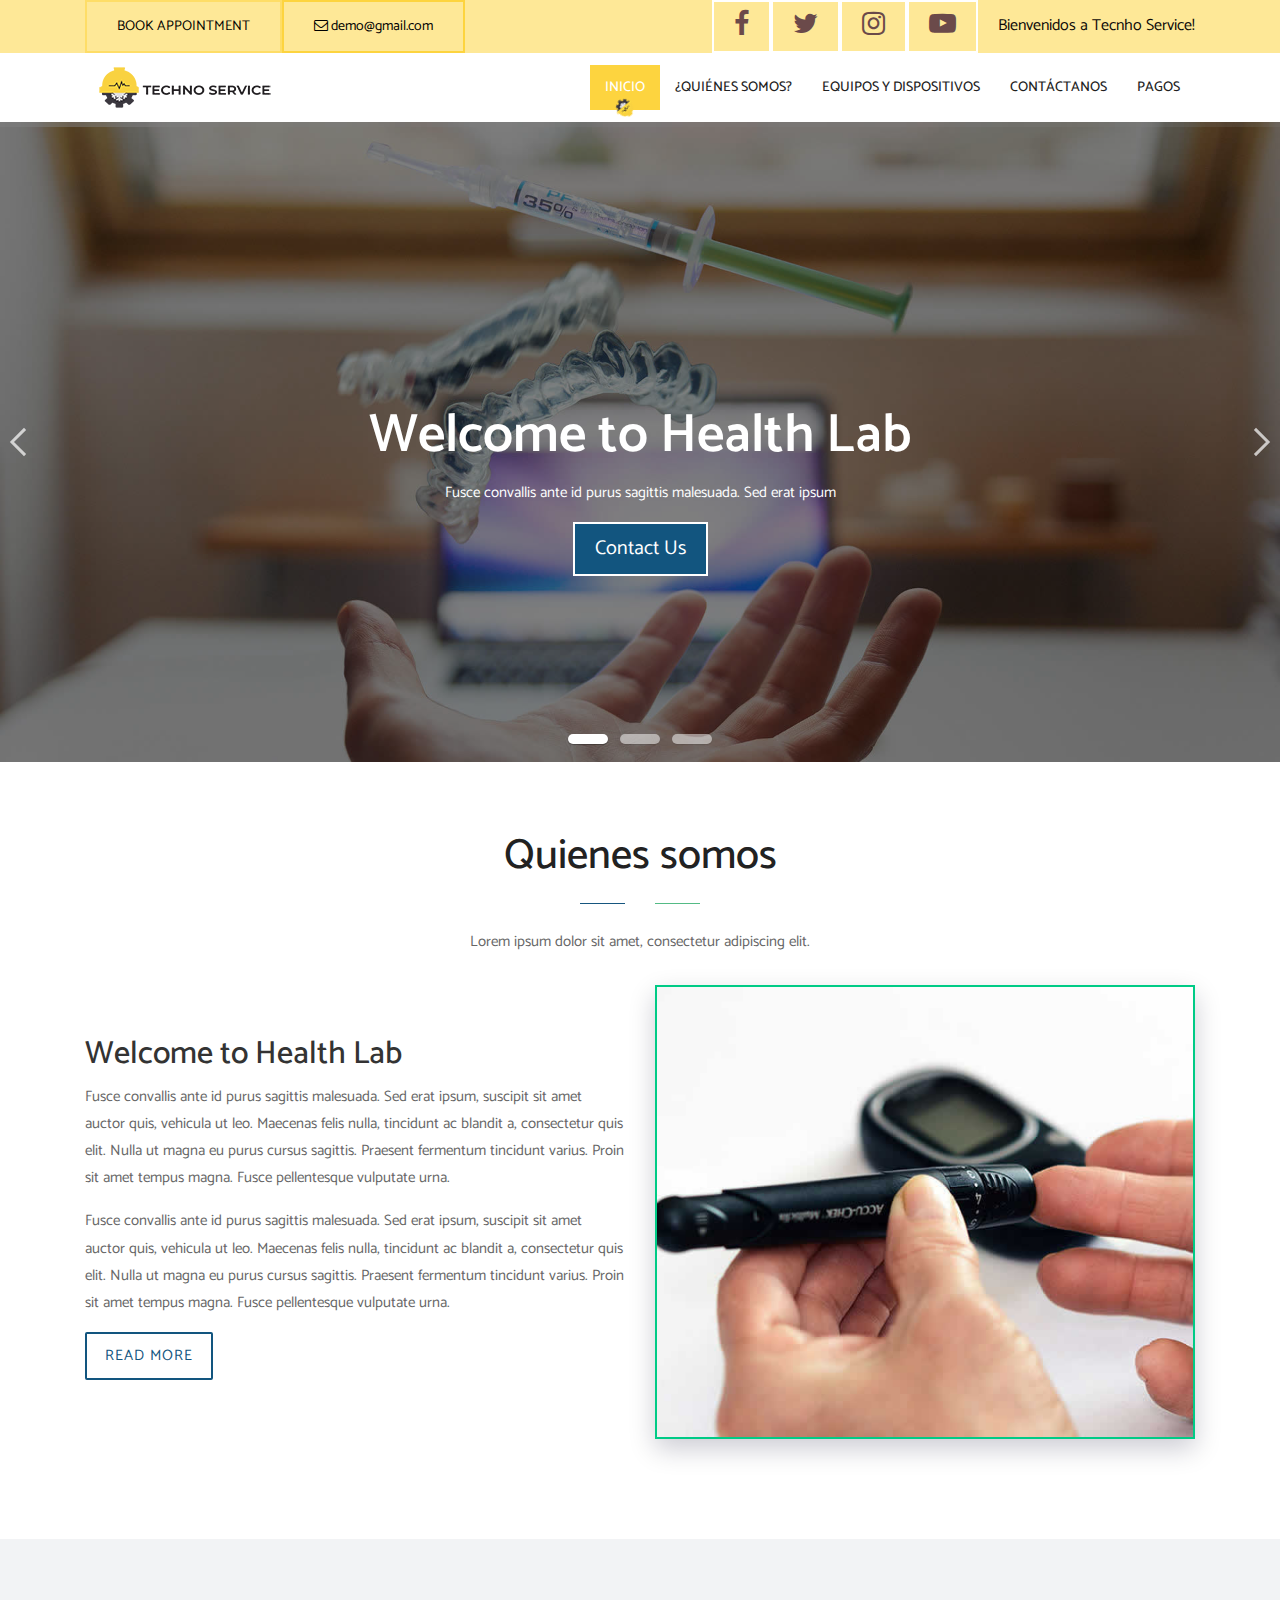
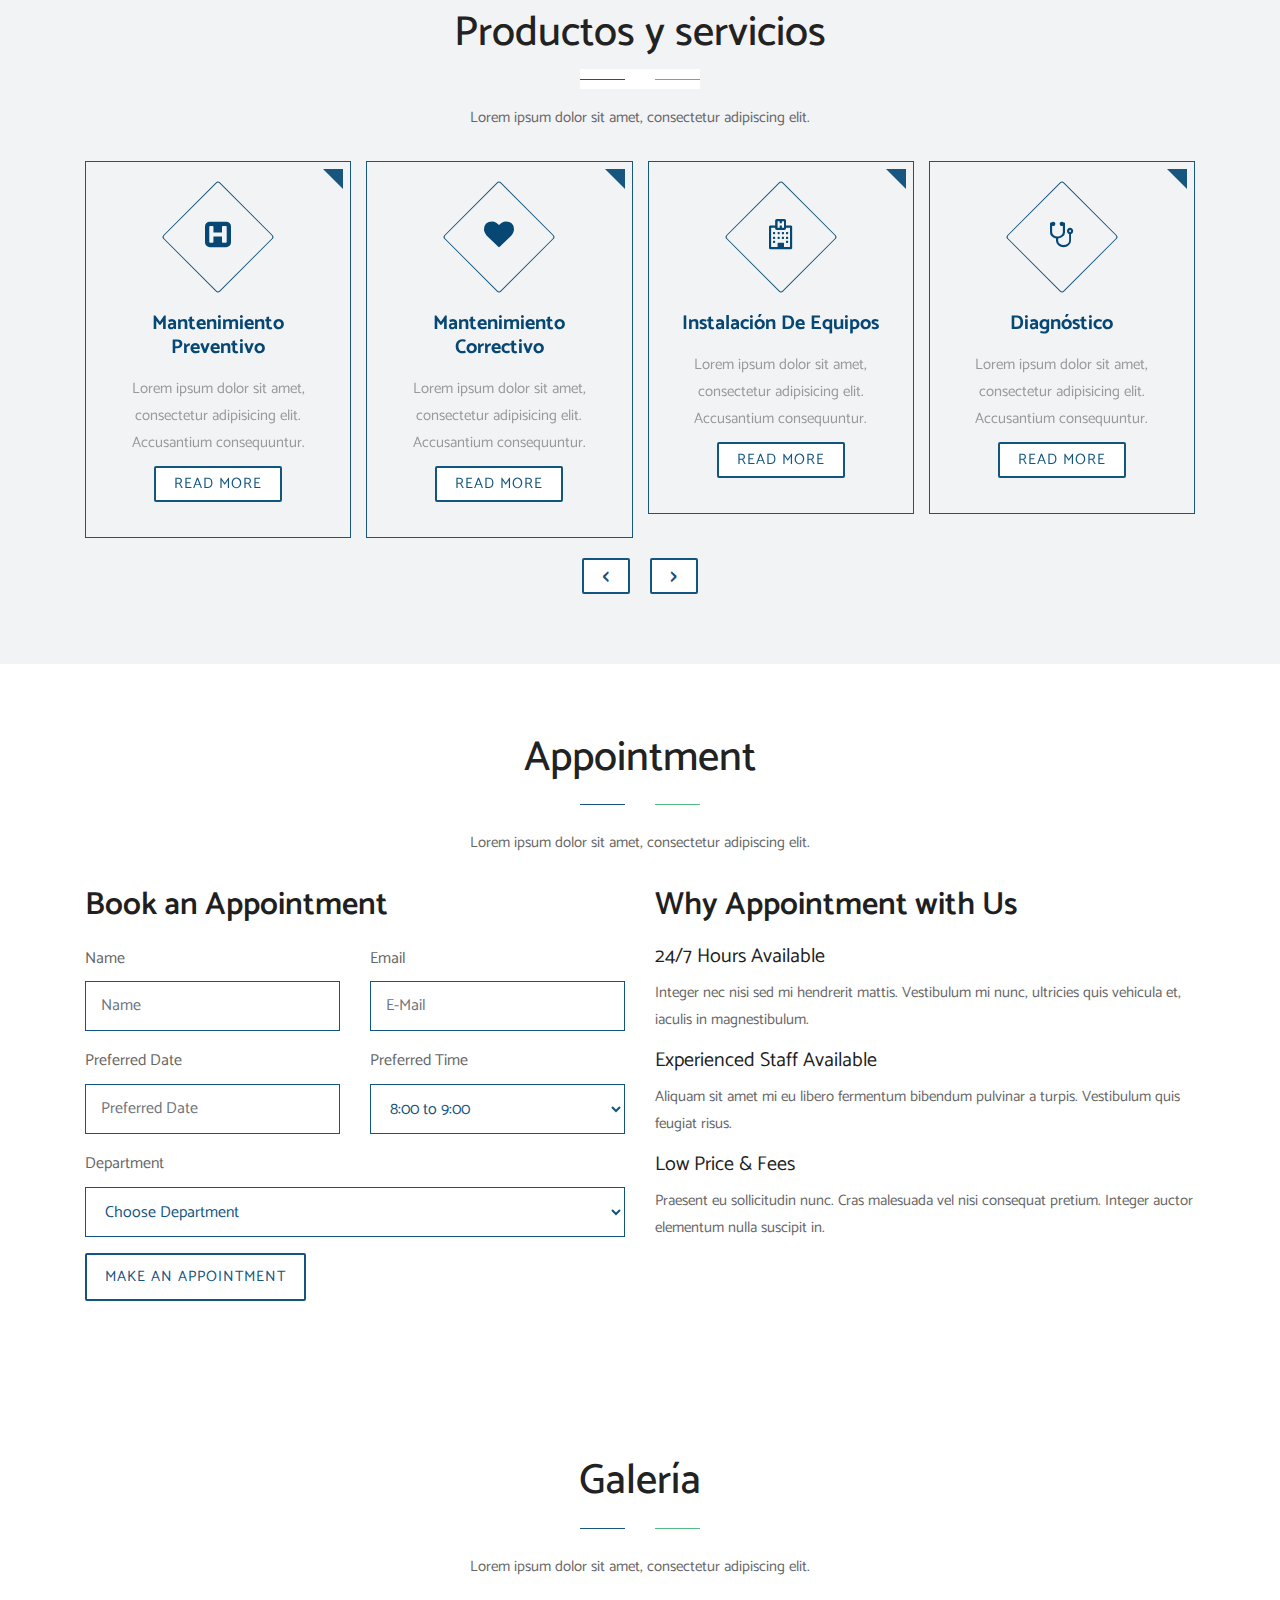
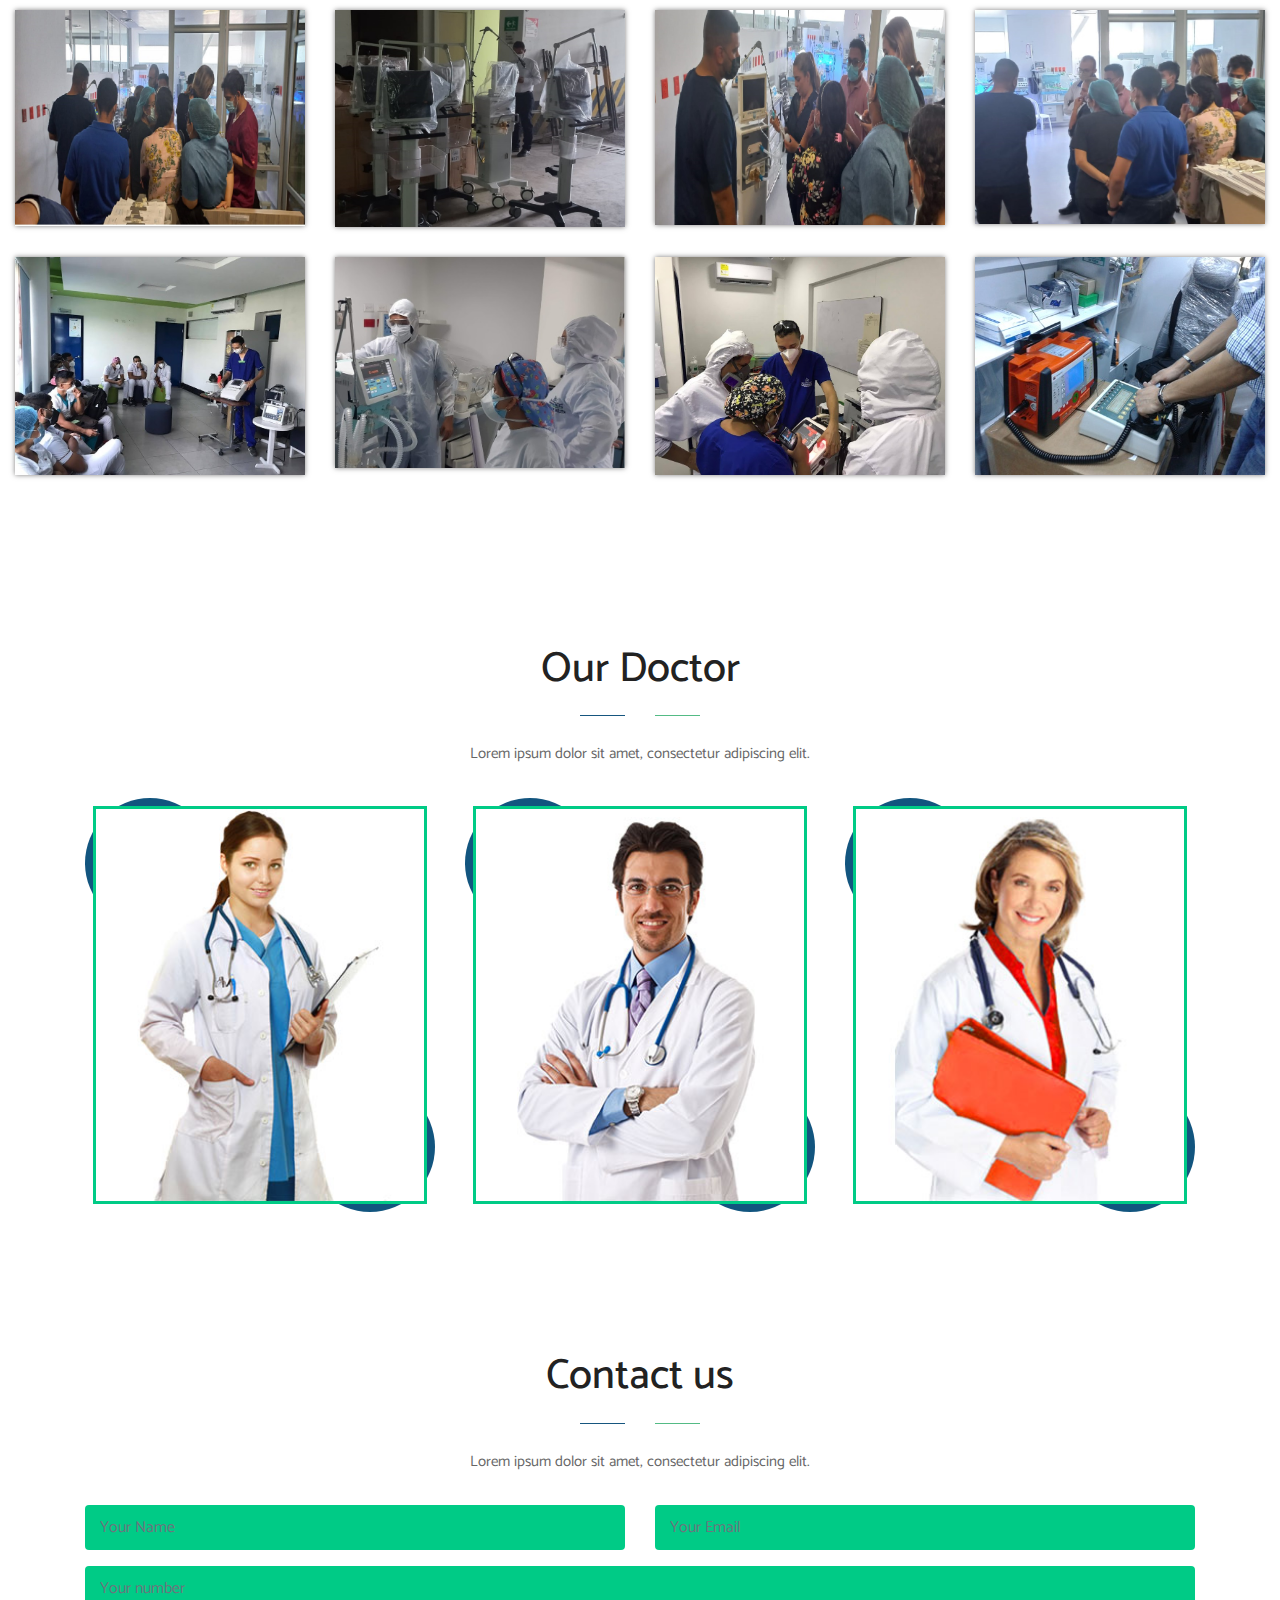
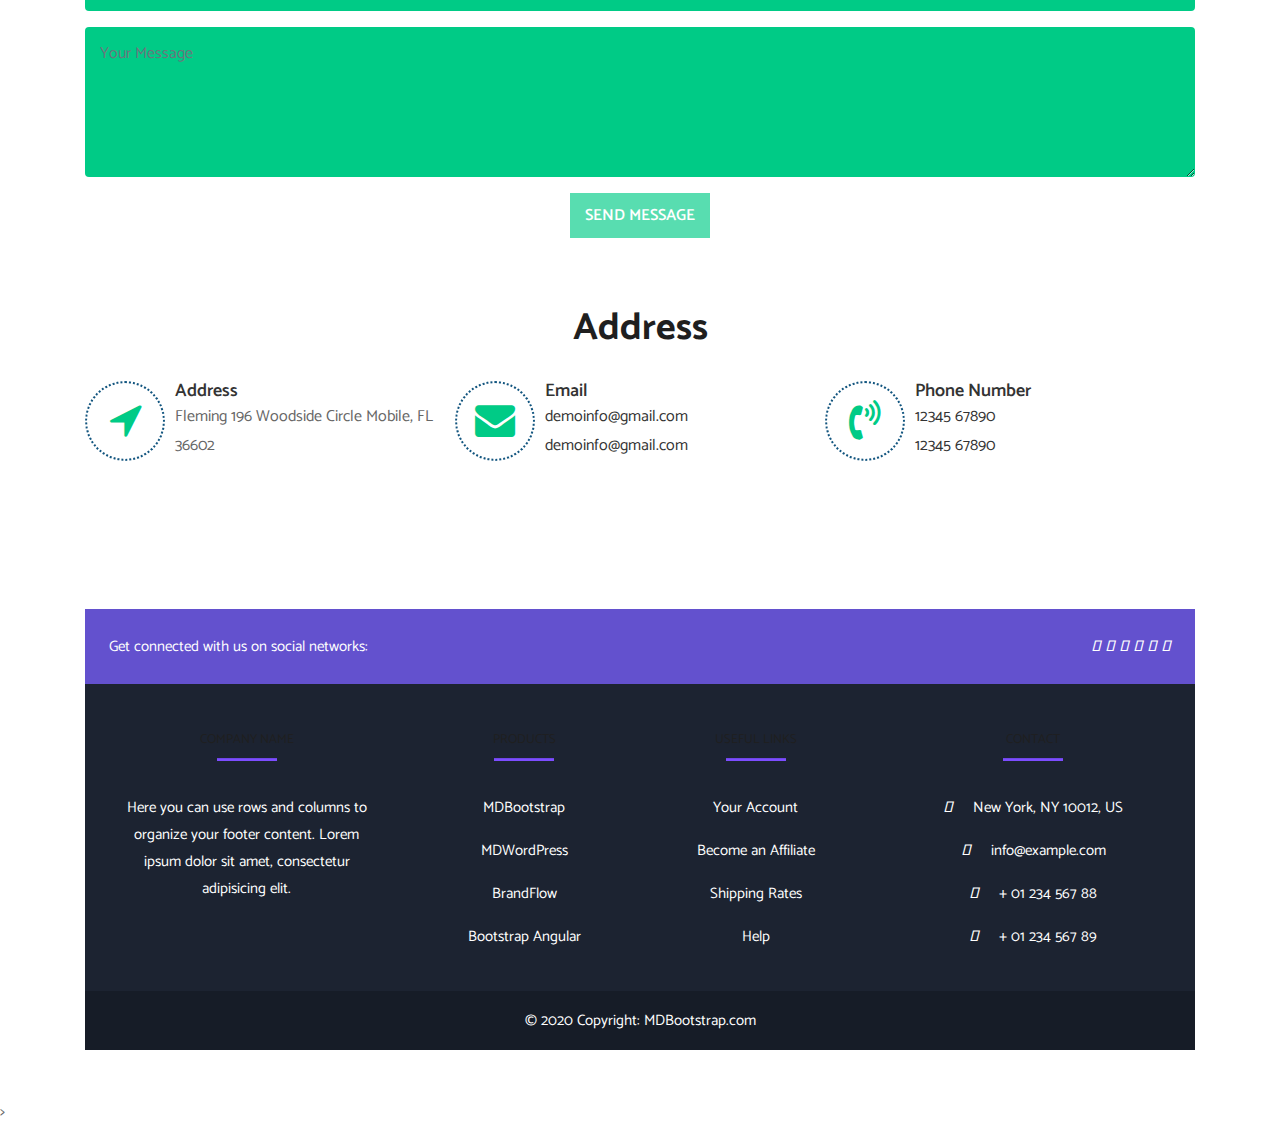
==== commit fee52ad6: "cambios" ====
--- a/index.html
+++ b/index.html
@@ -479,22 +479,22 @@
 				</div>
 				<div class="col-md-3 col-sm-6">
 					<div class="box-gallery">
-						<img src="images/gallery-07.jpg" alt="">
+						<img src="images/gallery-07.jpeg" alt="">
 						<div class="box-content">
 							<h3 class="title">Lorem ipsum dolor</h3>
 							<ul class="icon">
-								<li><a href="images/gallery-07.jpg"><i class="fa fa-picture-o" aria-hidden="true"></i></a></li>								
+								<li><a href="images/gallery-07.jpeg"><i class="fa fa-picture-o" aria-hidden="true"></i></a></li>								
 							</ul>
 						</div>
 					</div>
 				</div>
 				<div class="col-md-3 col-sm-6">
 					<div class="box-gallery">
-						<img src="images/gallery-08.jpg" alt="">
+						<img src="images/gallery-08.jpeg" alt="">
 						<div class="box-content">		
 							<h3 class="title">Lorem ipsum dolor</h3>
 							<ul class="icon">
-								<li><a href="images/gallery-08.jpg"><i class="fa fa-picture-o" aria-hidden="true"></i></a></li>								
+								<li><a href="images/gallery-08.jpeg"><i class="fa fa-picture-o" aria-hidden="true"></i></a></li>								
 							</ul>
 						</div>
 					</div>
@@ -673,11 +673,11 @@
 	
 	
 	<!-- Start Footer -->
-	<div class="footer container my-5">
+	<div class="container my-5">
 
 		<!-- Footer -->
 		<footer
-				class=" text-center text-lg-start text-white"
+				class="footer text-center text-lg-start text-white"
 				style="background-color: #1c2331"
 				>
 		  <!-- Section: Social media -->
--- a/css/style.css
+++ b/css/style.css
@@ -1342,6 +1342,7 @@
 	-ms-transition: all 0.3s;
 	transition: all 0.3s;
 }
+
 .submit-button .btn-common:hover{
 	background-color: #528780;
 }
@@ -1375,9 +1376,6 @@
 .footer-box .footer-company-name a:hover{
 	color: #000000;
 }
-
-
-
 
 /*------------------------------------------------------------------
     Subscribe
@@ -1451,7 +1449,7 @@
     footer
 -------------------------------------------------------------------*/
 .footer{
-	width: 100%;
+	width: auto;
 	height: auto;
 }
 
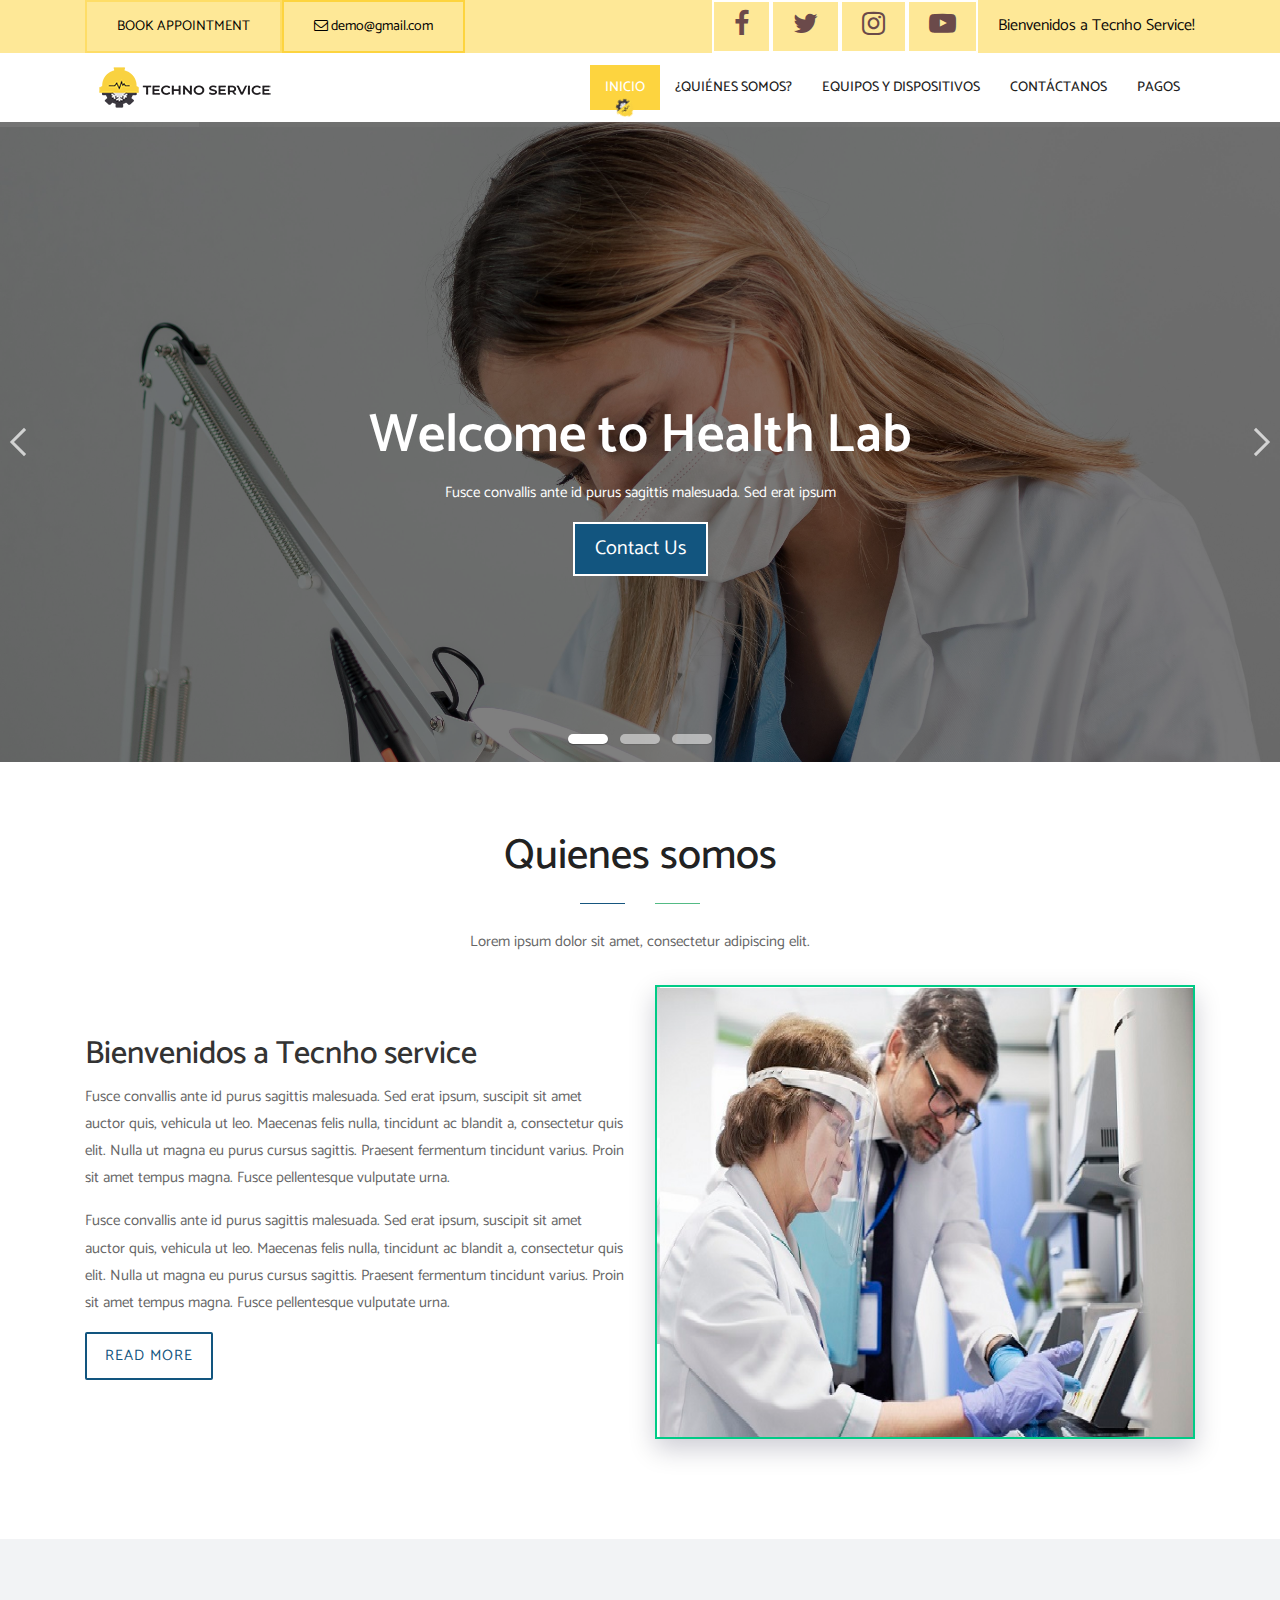
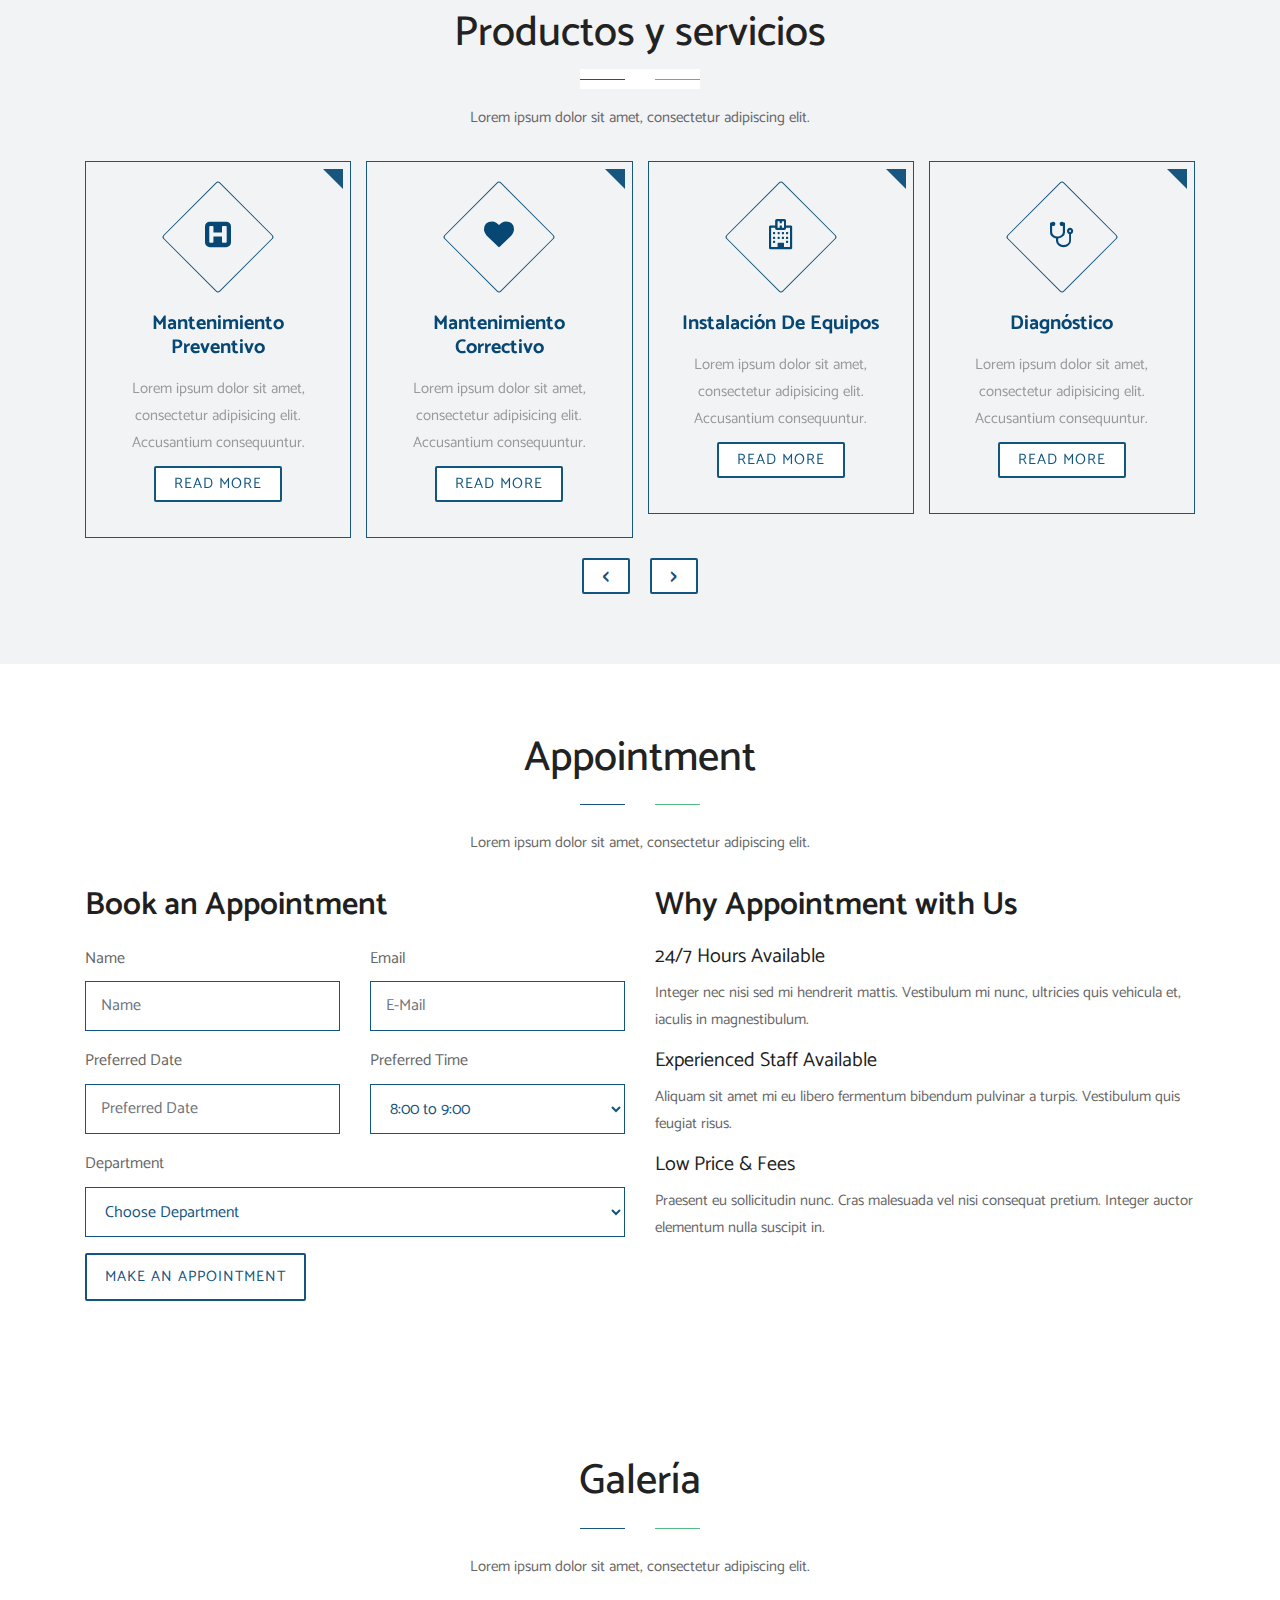
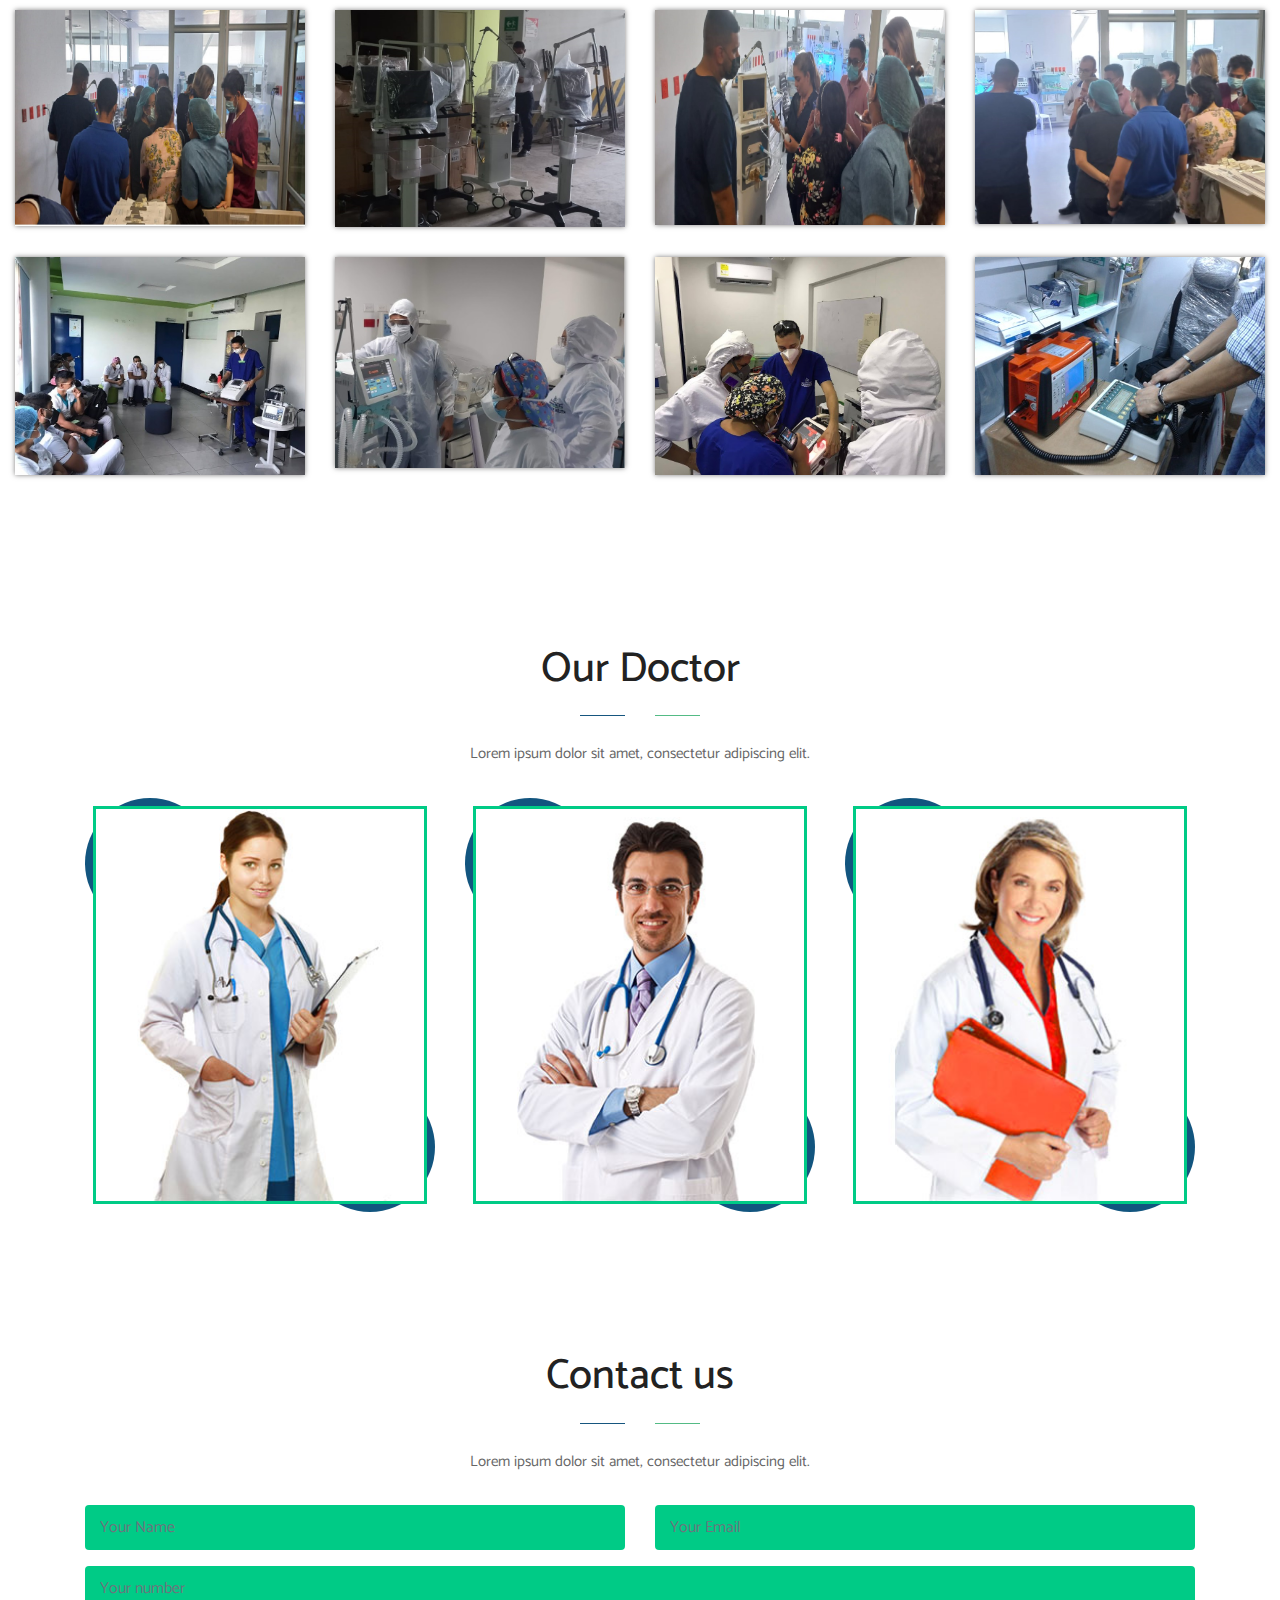
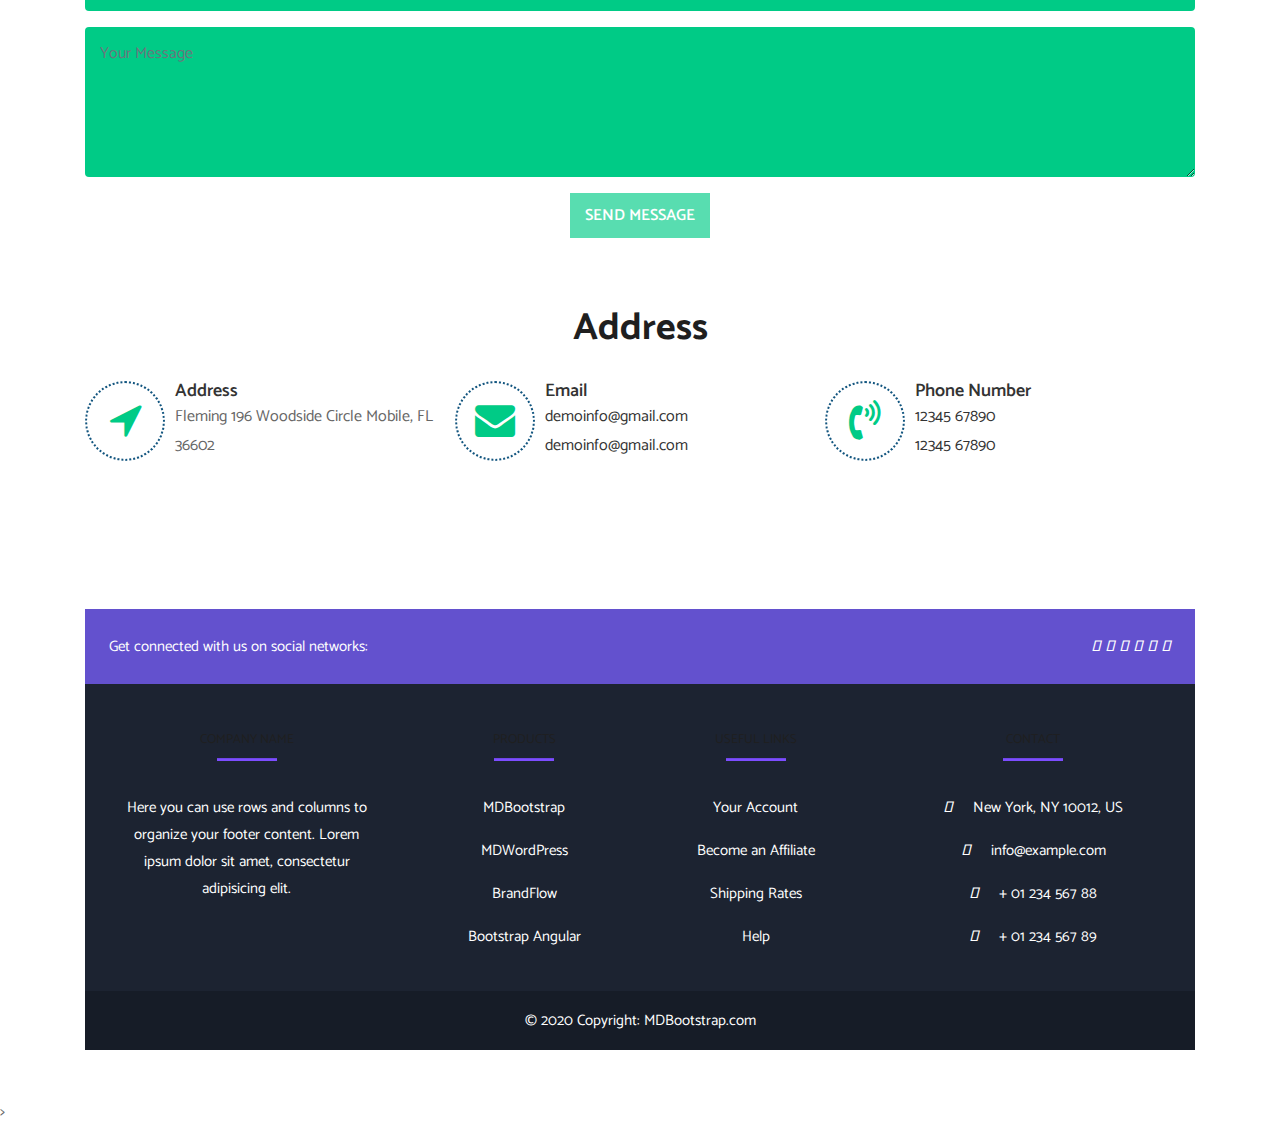
==== commit 1d32d7f7: "Cambios" ====
--- a/index.html
+++ b/index.html
@@ -151,7 +151,7 @@
 					<div class="col-lg-12 col-md-12 col-sm-12">
 						<div class="row align-items-center about-main-info">
 							<div class="col-lg-6 col-md-6 col-sm-12">
-								<h2> Welcome to Health Lab </h2>
+								<h2> Bienvenidos a Tecnho service </h2>
 								<p>Fusce convallis ante id purus sagittis malesuada. Sed erat ipsum, suscipit sit amet auctor quis, vehicula ut leo. Maecenas felis nulla, tincidunt ac blandit a, consectetur quis elit. Nulla ut magna eu purus cursus sagittis. Praesent fermentum tincidunt varius. Proin sit amet tempus magna. Fusce pellentesque vulputate urna. </p>
 								<p>Fusce convallis ante id purus sagittis malesuada. Sed erat ipsum, suscipit sit amet auctor quis, vehicula ut leo. Maecenas felis nulla, tincidunt ac blandit a, consectetur quis elit. Nulla ut magna eu purus cursus sagittis. Praesent fermentum tincidunt varius. Proin sit amet tempus magna. Fusce pellentesque vulputate urna. </p>
 								<a href="#" class="new-btn-d br-2">Read More</a>
--- a/css/style.css
+++ b/css/style.css
@@ -1184,10 +1184,12 @@
 	margin-bottom: 30px;
 	border: 10px solid #fff;
 	box-shadow: 0 2px 5px rgba(0,0,0,.1);
+	
 }
 
 .blog-img{
 	overflow: hidden;
+
 }
 .blog-img img{
 	transition: all 0.9s ease 0s;
